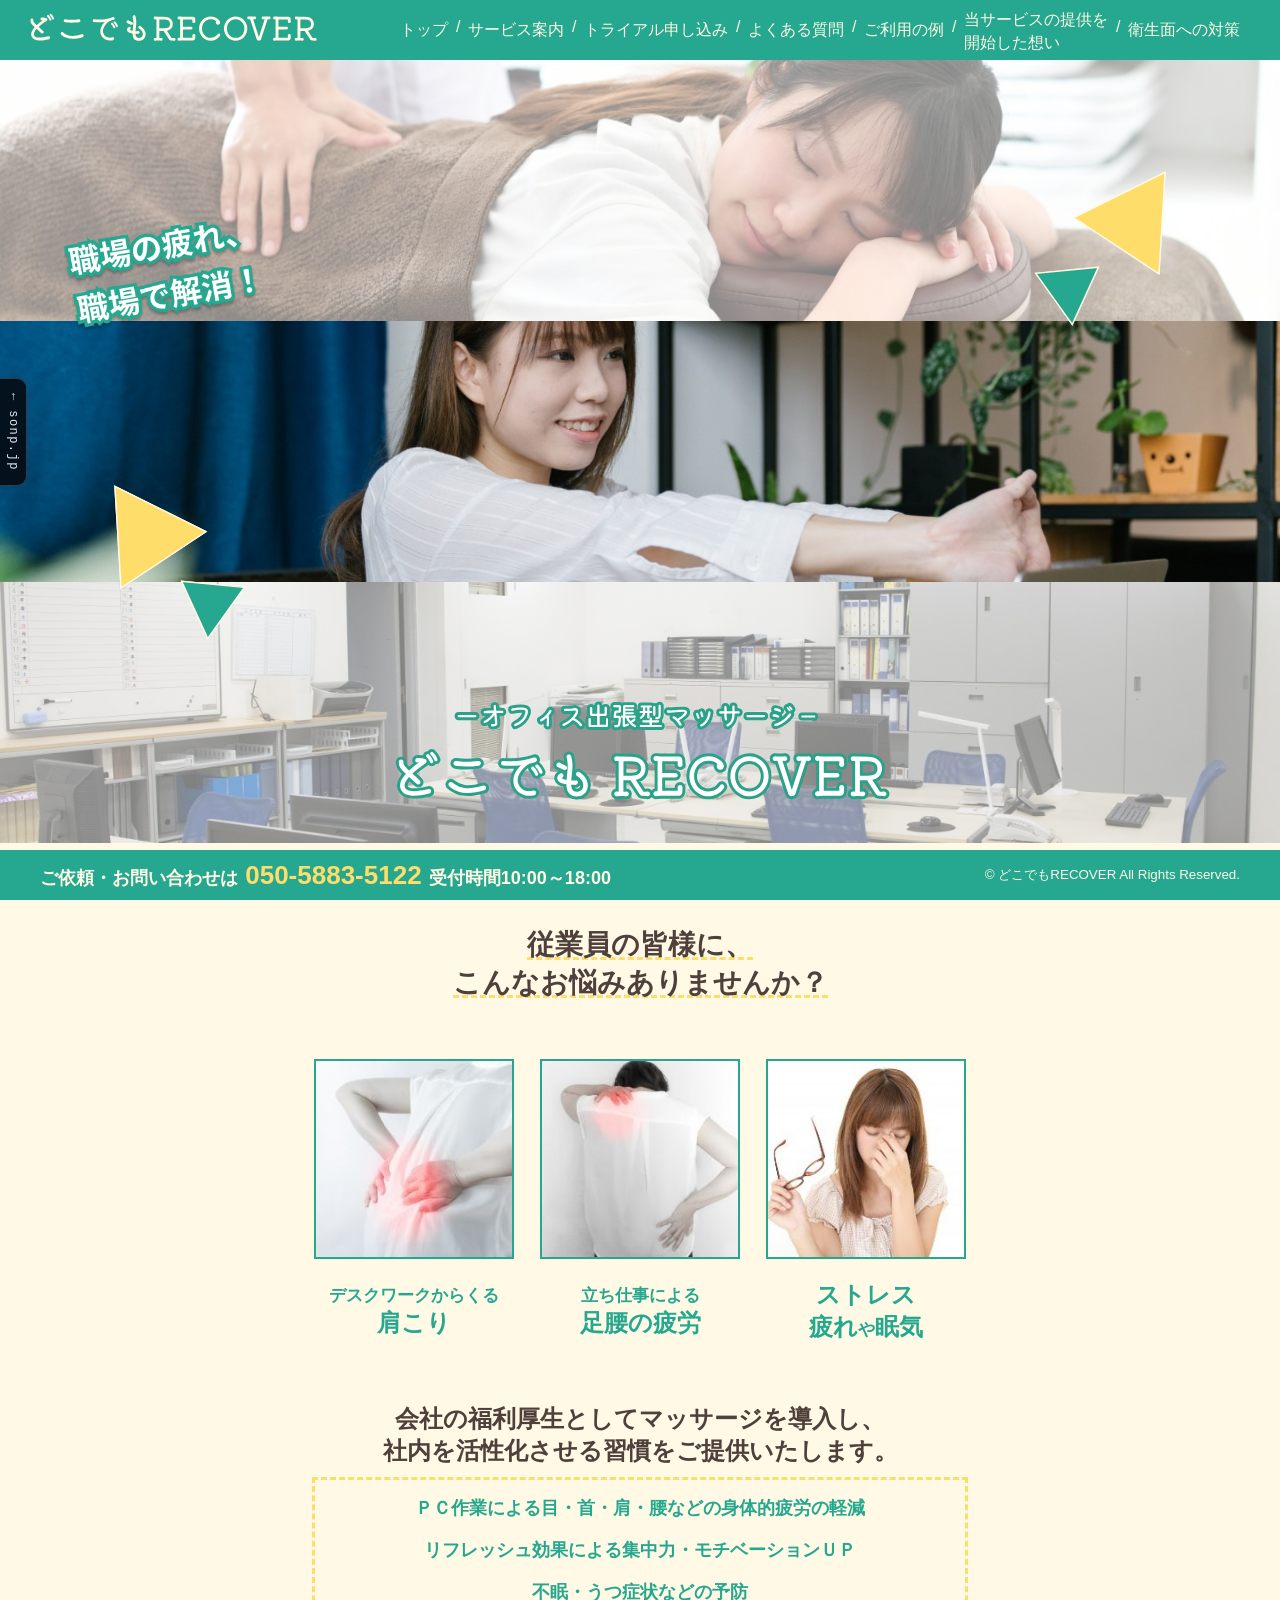
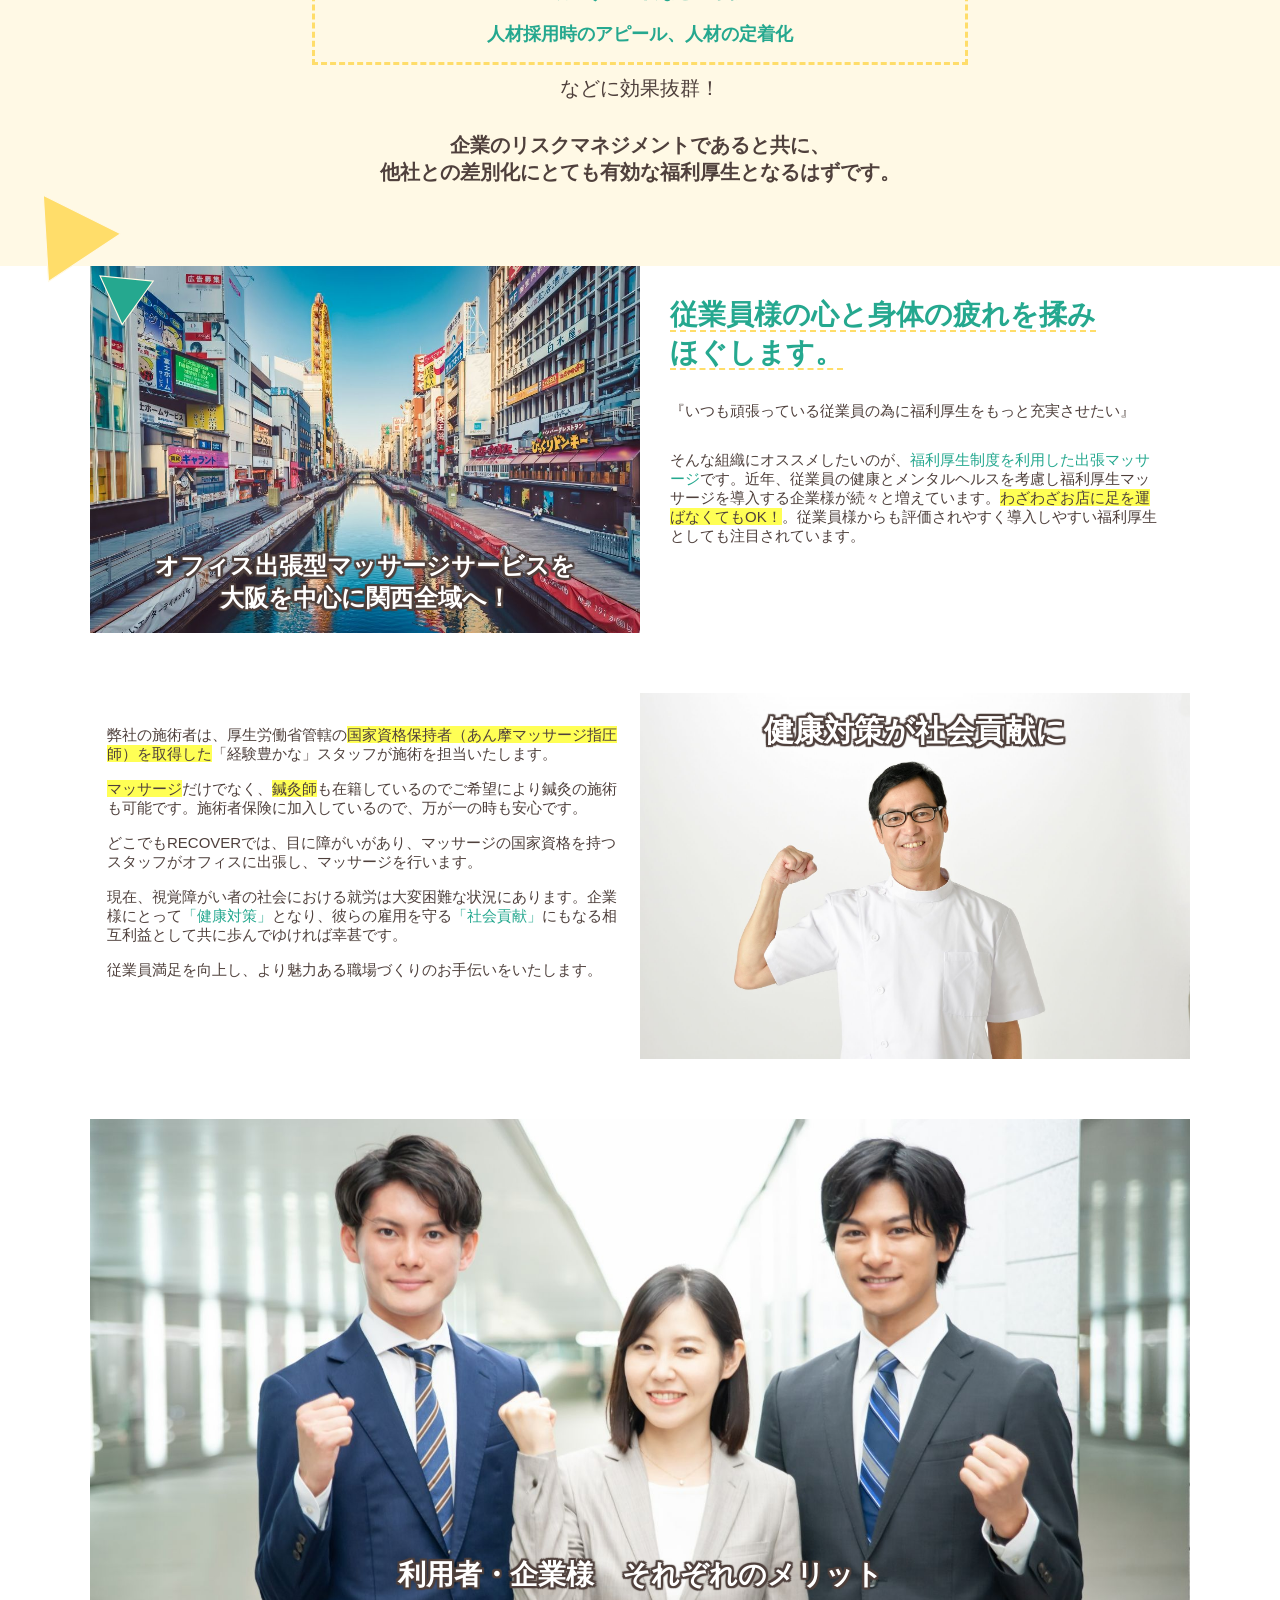
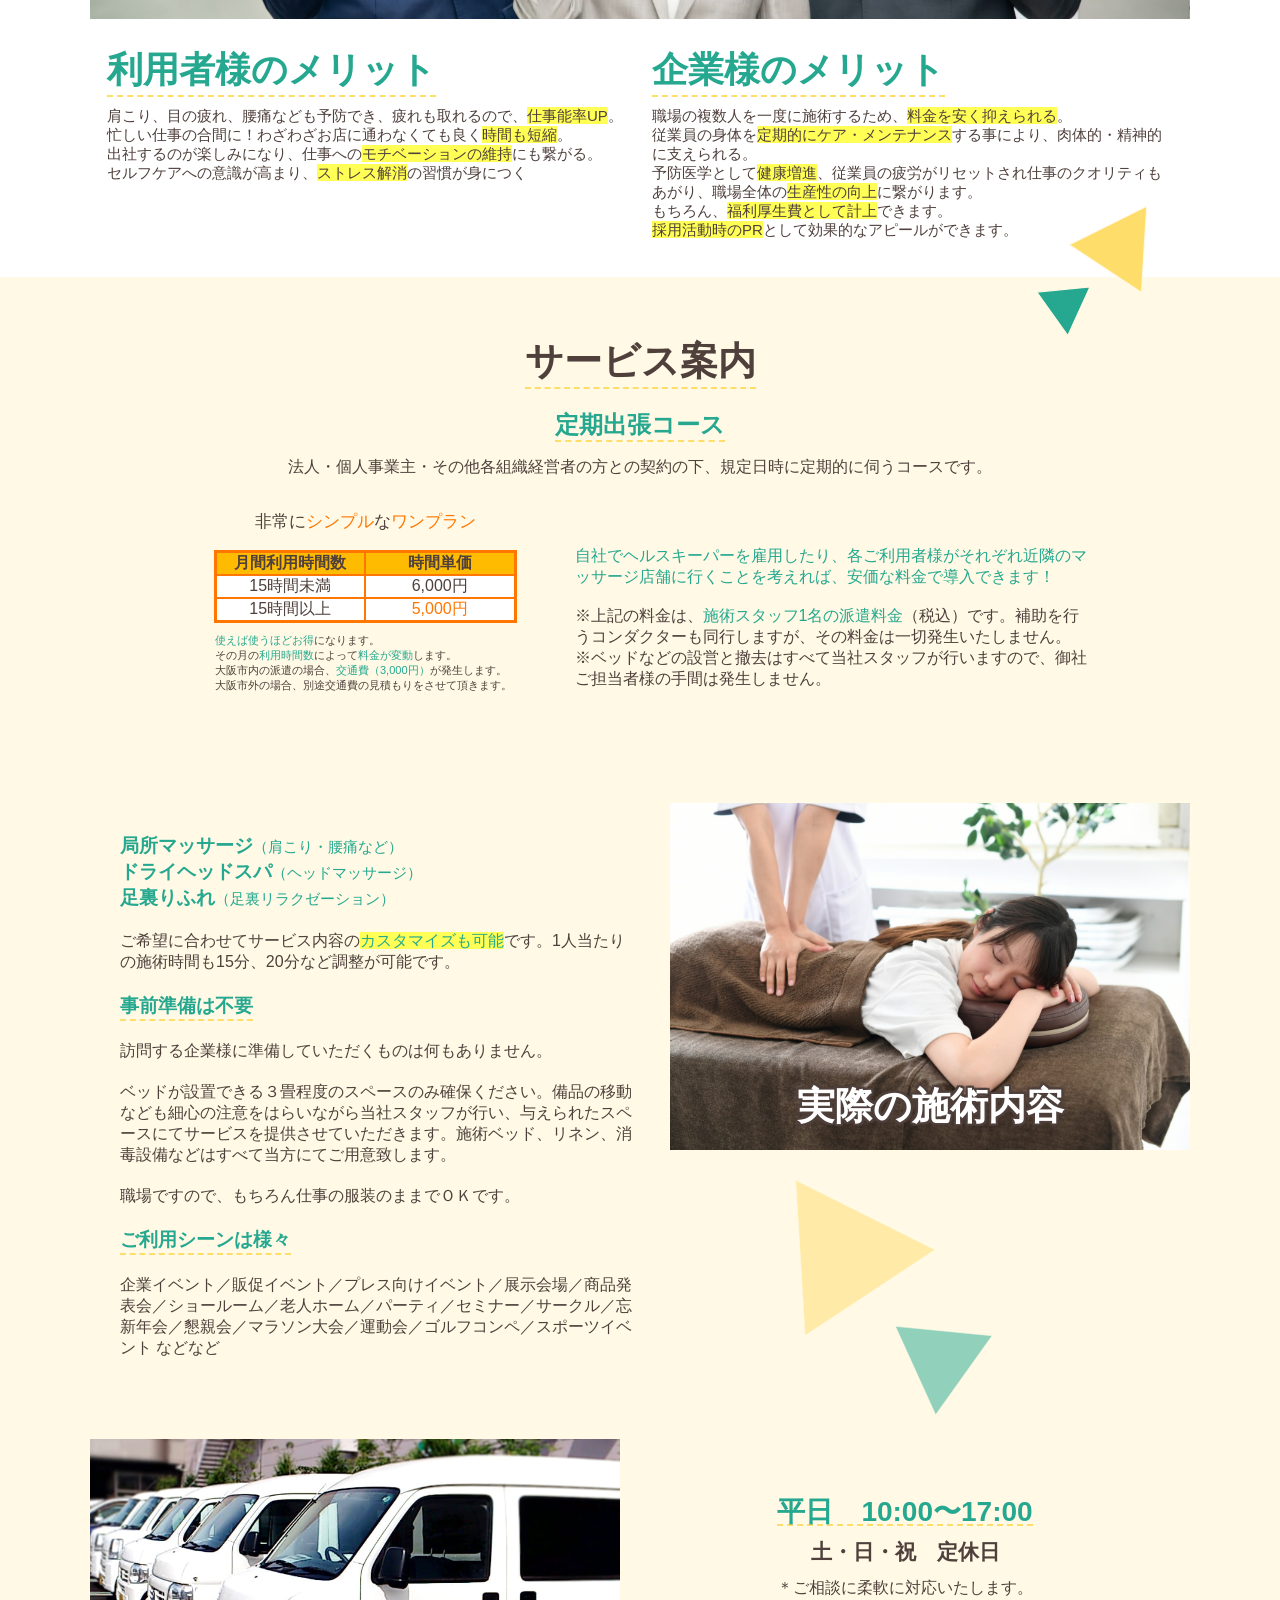
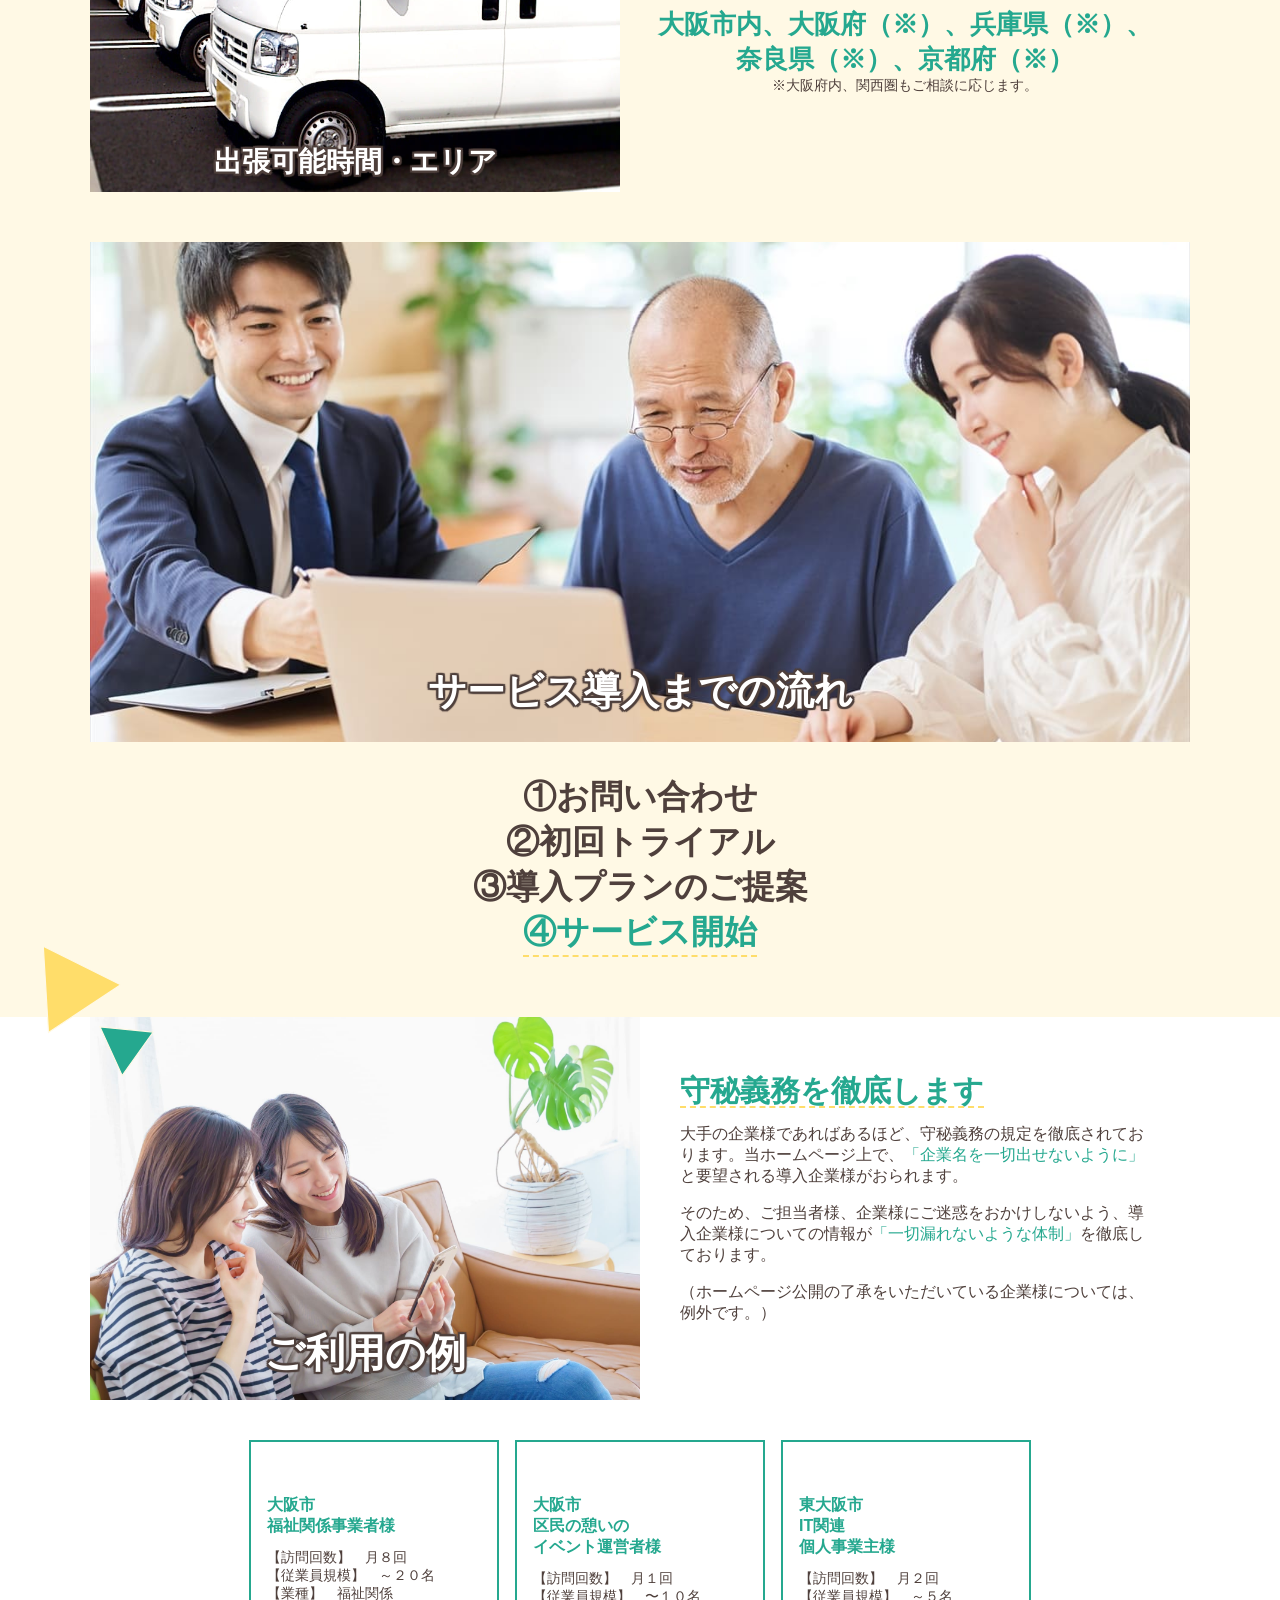
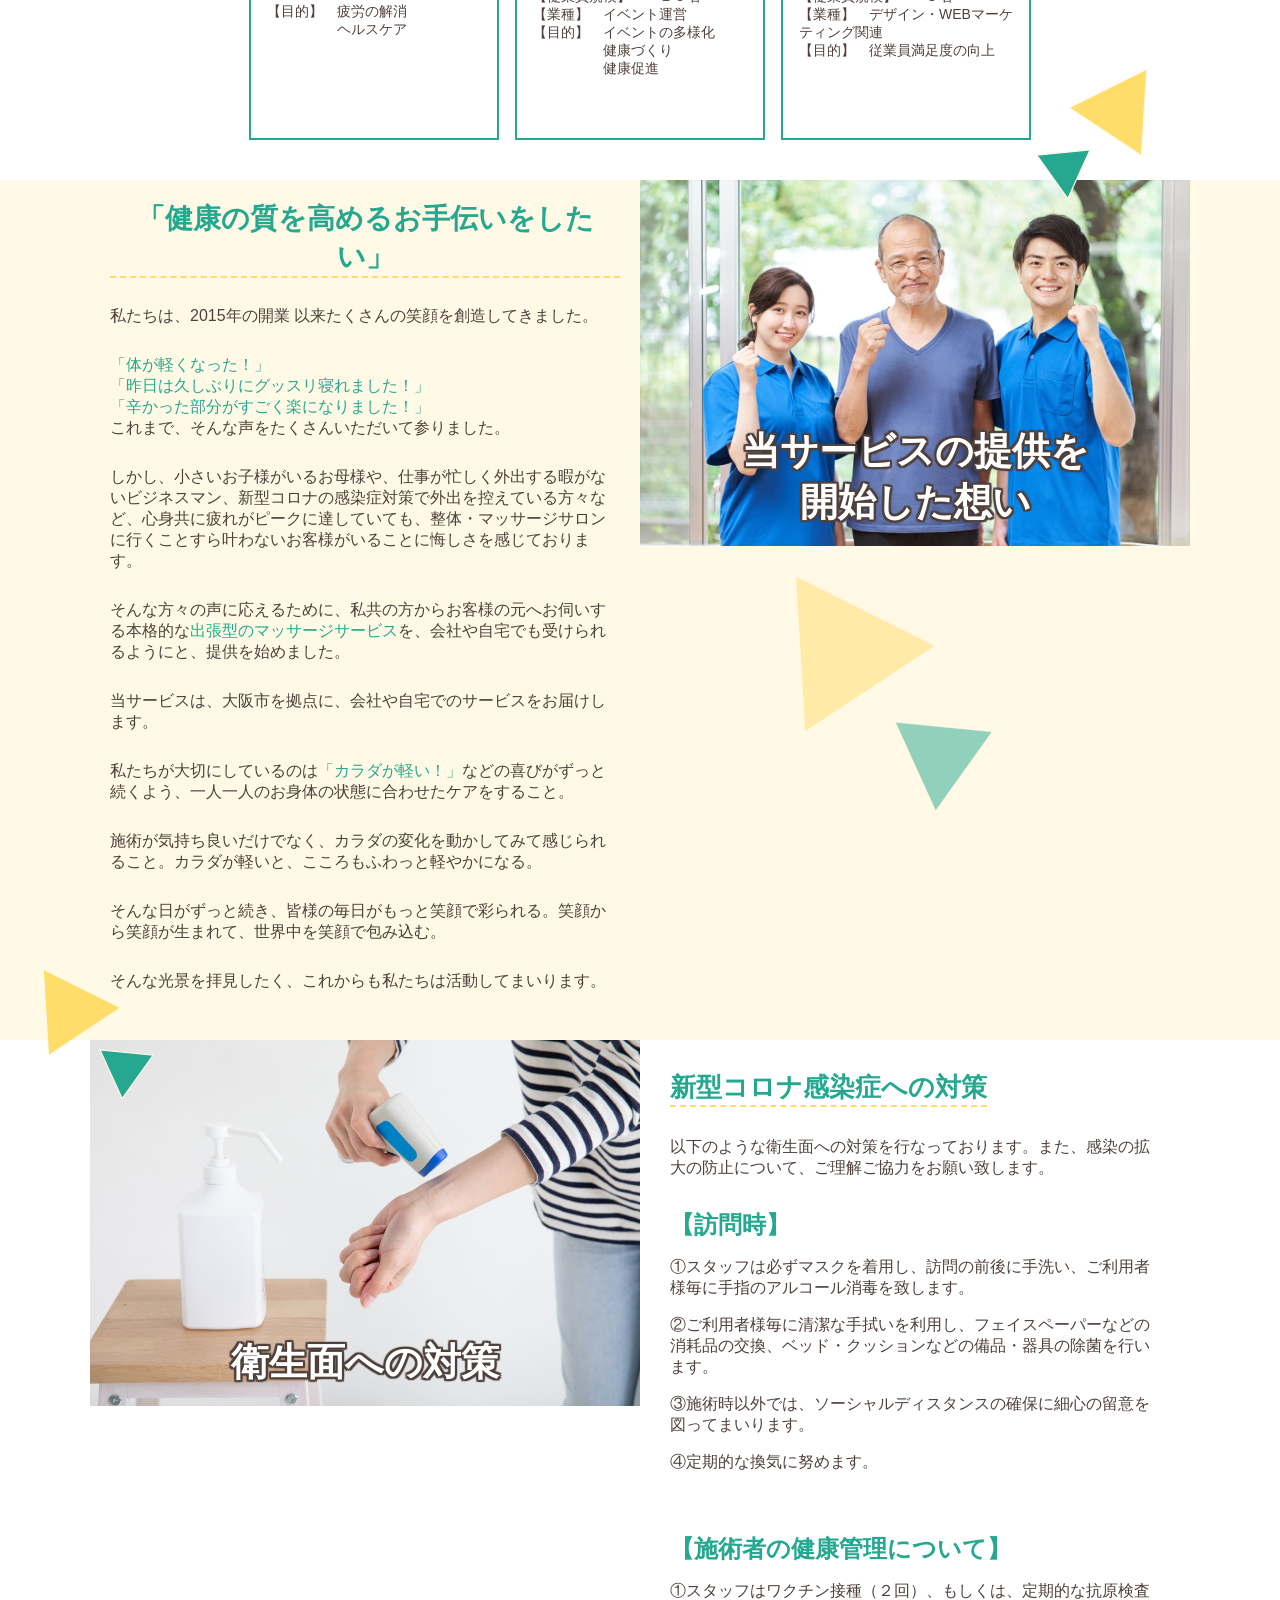
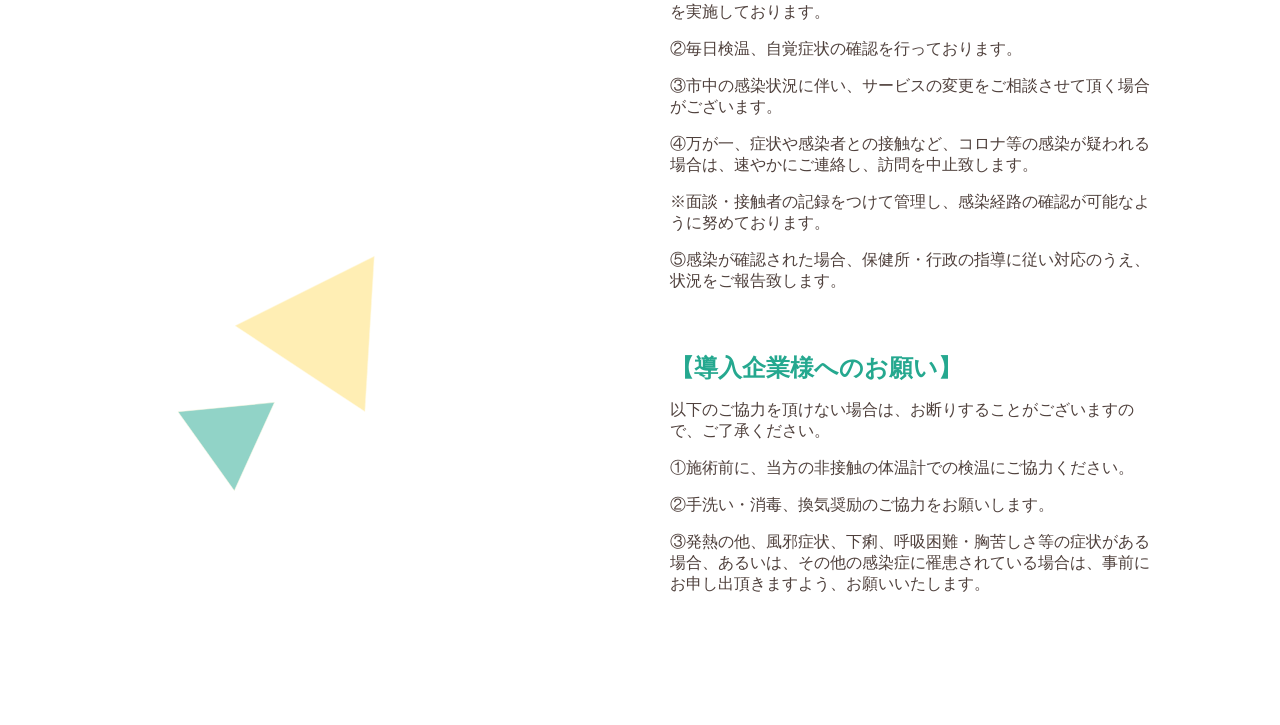
==== dokodemo/index.html @ 10647125 "Initial commit: five work sites" ====
<!DOCTYPE html>
<html lang="ja">
<head>
    <meta charset="UTF-8">
    <meta name="viewport" content="width=device-width">
    <meta name="description" content="XXXXXXXXXXXXXXXXXXXXX">
    <title>どこでもRECOVER|オフィス出張型のマッサージサービス</title>
    <link rel="stylesheet" href="style.min.css?v=5">
</head>
<body>
    <header>
        <div class="header-pc">
            <h1><img src="img/text/pc-logo.svg" alt="どこでもRECOVER"></h1>
            <nav>
                <ul>
                    <li><a href="./">トップ</a></li>
                    <li><a href="#JUm">サービス案内</a></li>
                    <li><a href="https://docs.google.com/forms/d/e/1FAIpQLSfcZ0rhxupa3wYanEB5oPTw6W5Q2QcHoylWG303Tqsft7bXew/viewform?embedded=true">トライアル申し込み</a></li>
                    <li><a href="qa/">よくある質問</a></li>
                    <li><a href="#iaY">ご利用の例</a></li>
                    <li><a href="#iYm">当サービスの提供を<br>開始した想い</a></li>
                    <li><a href="#gwN">衛生面への対策</a></li>
                </ul>
            </nav>
        </div>
        <div class="header-sp" id="js_header">
            <div class="header-sp_inner">
            <h1 class="sp-logo"><img src="img/text/pc-logo.svg" alt="どこでもRECOVER"></h1>
                <nav>
                    <ul>
                        <li><a href="./">トップ</a></li>
                        <li><a href="https://docs.google.com/forms/d/e/1FAIpQLSfcZ0rhxupa3wYanEB5oPTw6W5Q2QcHoylWG303Tqsft7bXew/viewform?embedded=true">トライアル申し込み</a></li>
                        <li><a href="qa/">よくある質問</a></li>
                    </ul>
                </nav>
                <button id="js_btn">
                    <span></span>
                    <span></span>
                    <span></span>
                </button>
            </div>
            <nav class="sp-nav">
                    <ul>
                        <li><a href="#ajP">どこでもRECOVERについて</a></li>
                        <li><a href="#JUm">サービス案内</a></li>
                        <li><a href="#iaY">ご利用の例</a></li>
                        <li><a href="#iYm">当サービスを提供した想い</a></li>
                        <li><a href="#gwN">衛生面への対策</a></li>
                    </ul>
            </nav>
        </div>
    </header>

    <div class="top">
        <div class="img1"></div>
        <div class="img2"></div>
        <div class="img3"></div>
        <img class="sub" src="img/text/top-sub.png" alt="職場の疲れ、職場で解決">
        <h1><img class="logo" src="img/text/top-sp-logo.svg" alt="オフィス出張型マッサージ どこでもRECOVER"></h1>
        <img src="img/text/tri.svg" class="tri1">
        <img src="img/text/tri.svg" class="tri2">
    </div>
    
    <section class="sec1 tri-left" id="ajP">
        <h2><div><span>従業員の皆様に、</span></div><br><div><span>こんなお悩みありませんか？</span></div></h2>
        <div class="menu">
            <div class="cont">
                <img src="img/c_1.jpg" alt="肩こり 画像">
                <h3><span>デスクワークからくる</span><br>肩こり</h3>
            </div>
            <div class="cont">
                <img src="img/c_2.jpg" alt="足腰の疲労 画像">
                <h3><span>立ち仕事による</span><br>足腰の疲労</h3>
            </div>
            <div class="cont">
                <img src="img/c_3.jpg" alt="疲れや眠気 画像">
                <h3>ストレス<br>疲れ<span>や</span>眠気</h3>
            </div>
        </div>
        <div class="details">
            <h3>会社の福利厚生としてマッサージを導入し、<br>社内を活性化させる習慣をご提供いたします。</h3>
            <div>
                <p>ＰＣ作業による目・首・肩・腰などの身体的疲労の軽減</p>
                <p>リフレッシュ効果による集中力・モチベーションＵＰ</p>
                <p>不眠・うつ症状などの予防</p>
                <p>人材採用時のアピール、人材の定着化</p>
            </div>
            <p class="p1">などに効果抜群！</p>
            <p class="p2">
                企業のリスクマネジメントであると共に、<br>
                他社との差別化にとても有効な福利厚生となるはずです。
            </p>
        </div>
    </section>
    
    <section class="sec2 tri-right">
        <div class="div1">
            <div class="div1-1">
                <div class="img1 div-img w50"><h2>オフィス出張型<br class="br-x">マッサージサービスを<br>大阪を中心に関西全域へ！</h2></div>
                <div class="txt1 w50">
                    <h2><div><span>従業員様の心と身体の疲れを揉み</div></span><br class="pc-br"><div><span>ほぐします。</span></div></h2>
                    <p>『いつも頑張っている従業員の為に福利厚生をもっと充実させたい』</p>
                    <p>そんな組織にオススメしたいのが、<span>福利厚生制度を利用した出張マッサージ</span>です。近年、従業員の健康とメンタルヘルスを考慮し福利厚生マッサージを導入する企業様が続々と増えています。<span class="y-highlighter">わざわざお店に足を運ばなくてもOK！</span>。従業員様からも評価されやすく導入しやすい福利厚生としても注目されています。</p>
                </div>
            </div>
            <div class="div1-2">
                <div class="img2 div-img w50"><h2>健康対策が社会貢献に</h2></div>
                <div class="txt2 w50">
                    <p>弊社の施術者は、厚生労働省管轄の<span class="y-highlighter">国家資格保持者（あん摩マッサージ指圧師）を取得した</span>「経験豊かな」スタッフが施術を担当いたします。</p>
                    <p><span class="y-highlighter">マッサージ</span>だけでなく、<span class="y-highlighter">鍼灸師</span>も在籍しているのでご希望により鍼灸の施術も可能です。施術者保険に加入しているので、万が一の時も安心です。</p>
                    <p>どこでもRECOVERでは、目に障がいがあり、マッサージの国家資格を持つスタッフがオフィスに出張し、マッサージを行います。</p>
                    <p>現在、視覚障がい者の社会における就労は大変困難な状況にあります。企業様にとって<span>「健康対策」</span>となり、彼らの雇用を守る<span>「社会貢献」</span>にもなる相互利益として共に歩んでゆければ幸甚です。</p>
                    <p>従業員満足を向上し、より魅力ある職場づくりのお手伝いをいたします。</p>
                </div>
            </div>
        </div>
        <div class="div2">
            <div class="img3 div-img"><h2>利用者・企業様　それぞれのメリット</h2></div>
            <div class="div2-inner">
                <div class="customer w50">
                    <h2>利用者様のメリット</h2>
                    <p>
                        肩こり、目の疲れ、腰痛なども予防でき、疲れも取れるので、<span class="y-highlighter">仕事能率UP</span>。<br>
                        忙しい仕事の合間に！わざわざお店に通わなくても良く<span class="y-highlighter">時間も短縮</span>。<br>
                        出社するのが楽しみになり、仕事への<span class="y-highlighter">モチベーションの維持</span>にも繋がる。<br>
                        セルフケアへの意識が高まり、<span class="y-highlighter">ストレス解消</span>の習慣が身につく
                    </p>
                </div>
                <div class="company w50">
                    <h2>企業様のメリット</h2>
                    <p>
                    職場の複数人を一度に施術するため、<span class="y-highlighter">料金を安く抑えられる</span>。<br>
                    従業員の身体を<span class="y-highlighter">定期的にケア・メンテナンス</span>する事により、肉体的・精神的に支えられる。<br>
                    予防医学として<span class="y-highlighter">健康増進</span>、従業員の疲労がリセットされ仕事のクオリティもあがり、職場全体の<span class="y-highlighter">生産性の向上</span>に繋がります。<br>
                    もちろん、<span class="y-highlighter">福利厚生費として計上</span>できます。<br>
                    <span class="y-highlighter">採用活動時のPR</span>として効果的なアピールができます。
                    </p>
                </div>
            </div>
        </div>
    </section>
    
    <section class="service">
        <div class="div1 tri-left" id="JUm">
            <div class="div1-inner">
                <div class="div1-0">
                    <h2>サービス案内</h2>
                    <h3>定期出張コース</h3>
                    <p>法人・個人事業主・その他各組織経営者の方との契約の下、規定日時に定期的に伺うコースです。</p>
                </div>
                <div class="div1-1">
                    <div class="div1-1-1">
                        <h4>非常に<span>シンプル</span>な<span>ワンプラン</span></h4>
                        <table>
                            <tr><th>月間利用時間数</th><th>時間単価</th></tr>
                            <tr><td>15時間未満</td><td>6,000円</td></tr>
                            <tr><td>15時間以上</td><td><span>5,000円</span></td></tr>
                        </table>
                        <p class="p1">
                            <span>使えば使うほどお得</span>になります。<br>
                            その月の<span>利用時間数</span>によって<span>料金が変動</span>します。<br>
                            大阪市内の派遣の場合、<span>交通費（3,000円）</span>が発生します。<br>
                            大阪市外の場合、別途交通費の見積もりをさせて頂きます。
                        </p>
                    </div>
                    <div class="div1-1-2">
                        <p class="p2">
                            自社でヘルスキーパーを雇用したり、各ご利用者様がそれぞれ近隣のマッサージ店舗に行くことを考えれば、安価な料金で導入できます！
                        </p>
                        <p class="p3">
                            ※上記の料金は、<span>施術スタッフ1名の派遣料金</span>（税込）です。補助を行うコンダクターも同行しますが、その料金は一切発生いたしません。
                            ※ベッドなどの設営と撤去はすべて当社スタッフが行いますので、御社ご担当者様の手間は発生しません。
                        </p>
                    </div>
                </div>
                <div class="div1-2">
                    <div class="img1 img div-img w50 tri-b-r"><h3>実際の施術内容</h3></div>
                    <div class="cont w50">
                        <div class="wrap1">
                            <h3>局所マッサージ<span>（肩こり・腰痛など）</span></h3>
                            <h3>ドライヘッドスパ<span>（ヘッドマッサージ）</span></h3>
                            <h3>足裏りふれ<span>（足裏リラクゼーション）</span></h3>
                            <p>ご希望に合わせてサービス内容の<span class="y-highlighter">カスタマイズも可能</span>です。1人当たりの施術時間も15分、20分など調整が可能です。</p>
                        </div>
                        <div class="wrap2">
                            <h3>事前準備は不要</h3>
                            <p>訪問する企業様に準備していただくものは何もありません。</p>
                            <p>ベッドが設置できる３畳程度のスペースのみ確保ください。備品の移動なども細心の注意をはらいながら当社スタッフが行い、与えられたスペースにてサービスを提供させていただきます。施術ベッド、リネン、消毒設備などはすべて当方にてご用意致します。</p>
                            <p>職場ですので、もちろん仕事の服装のままでＯＫです。</p>
                            <h3>ご利用シーンは様々</h3>
                            <p>企業イベント／販促イベント／プレス向けイベント／展示会場／商品発表会／ショールーム／老人ホーム／パーティ／セミナー／サークル／忘新年会／懇親会／マラソン大会／運動会／ゴルフコンペ／スポーツイベント などなど</p>
                        </div>
                    </div>
                </div>
                <div class="div1-3">
                    <div class="img2 img div-img w50"><h3>出張可能時間・エリア</h3></div>
                    <div class="cont w50">
                        <h3>平日　10:00〜17:00</h3>
                        <p class="p1">土・日・祝　定休日</p>
                        <p class="p2">＊ご相談に柔軟に対応いたします。</p>
                        <p class="p3">大阪市内、大阪府（※）、兵庫県（※）、奈良県（※）、京都府（※）</p>
                        <p class="p4">※大阪府内、関西圏もご相談に応じます。</p>
                    </div>
                </div>
                <div class="div1-4">
                    <div class="img3 img"><h3>サービス導入までの流れ</h3></div>
                    <p>①お問い合わせ</p>
                    <p>②初回トライアル</p>
                    <p>③導入プランのご提案</p>
                    <p>④サービス開始</p>
                </div>
            </div>
        </div>
        <div class="div2 tri-right" id="iaY">
            <div class="div2-1">
                <div class="img4 img div-img w50">
                    <h3>ご利用の例</h3>
                </div>
                <div class="cont w50">
                    <h2>守秘義務を徹底します</h2>
                    <p>大手の企業様であればあるほど、守秘義務の規定を徹底されております。当ホームページ上で、<span>「企業名を一切出せないように」</span>と要望される導入企業様がおられます。</p>
                    <p>そのため、ご担当者様、企業様にご迷惑をおかけしないよう、導入企業様についての情報が<span>「一切漏れないような体制」</span>を徹底しております。</p>
                    <p>（ホームページ公開の了承をいただいている企業様については、例外です。）</p>
                </div>
            </div>
            <div class="div2-2">
                <div class="cont acc-cont">
                    <div class="cont1">
                        <h3>大阪市　<br>福祉関係事業者様</h3>
                        <p>
                            【訪問回数】　月８回<br>
                            【従業員規模】　～２０名<br>
                            【業種】　福祉関係<br>
                            【目的】　疲労の解消<br>
                            　　　　　ヘルスケア
                        </p>
                    </div>
                    <div class="cont2">
                        <h3>大阪市　<br>区民の憩いの<br>イベント運営者様</h3>
                        <p>
                            【訪問回数】　月１回<br>
                            【従業員規模】　〜１０名<br>
                            【業種】　イベント運営<br>
                            【目的】　イベントの多様化<br>
                            　　　　　健康づくり<br>
                            　　　　　健康促進
                        </p>
                    </div>
                    <div class="cont3">
                        <h3>東大阪市　<br>IT関連　<br>個人事業主様</h3>
                        <p>
                            【訪問回数】　月２回<br>
                            【従業員規模】　～５名<br>
                            【業種】　デザイン・WEBマーケティング関連<br>
                            【目的】　従業員満足度の向上
                        </p>
                    </div>
                </div>
                <button class="ybtn acc-btn">導入事例を見る▼</button>
            </div>
        </div>
        <div class="div3-wrap tri-left" id="iYm">
            <div class="div3">
                <div class="img5 img div-img w50 tri-b-r"><h3>当サービスの提供を<br>開始した想い</h3></div>
                <div class="cont w50">
                    <h3>「健康の質を高めるお手伝いをしたい」</h3>
                    <div class="acc-cont2">
                        <p>私たちは、2015年の開業 以来たくさんの笑顔を創造してきました。</p>
                        <p>
                            <span>
                            「体が軽くなった！」<br>
                            「昨日は久しぶりにグッスリ寝れました！」<br>
                            「辛かった部分がすごく楽になりました！」<br>
                            </span>
                            これまで、そんな声をたくさんいただいて参りました。
                        </p>
                        <p>しかし、小さいお子様がいるお母様や、仕事が忙しく外出する暇がないビジネスマン、新型コロナの感染症対策で外出を控えている方々など、心身共に疲れがピークに達していても、整体・マッサージサロンに行くことすら叶わないお客様がいることに悔しさを感じております。</p>
                        <p>そんな方々の声に応えるために、私共の方からお客様の元へお伺いする本格的な<span>出張型のマッサージサービス</span>を、会社や自宅でも受けられるようにと、提供を始めました。</p>
                        <p>当サービスは、大阪市を拠点に、会社や自宅でのサービスをお届けします。</p>
                        <p>私たちが大切にしているのは<span>「カラダが軽い！」</span>などの喜びがずっと続くよう、一人一人のお身体の状態に合わせたケアをすること。</p>
                        <p>施術が気持ち良いだけでなく、カラダの変化を動かしてみて感じられること。カラダが軽いと、こころもふわっと軽やかになる。</p>
                        <p>そんな日がずっと続き、皆様の毎日がもっと笑顔で彩られる。笑顔から笑顔が生まれて、世界中を笑顔で包み込む。</p>
                        <p>そんな光景を拝見したく、これからも私たちは活動してまいります。</p>
                    </div>
                    <button class="acc-btn2 ybtn">くわしく読む▼</button>
                </div>
            </div>
        </div>
        <div class="div4" id="gwN">
            <div class="img6 img div-img w50 tri-b-l"><h3>衛生面への対策</h3></div>
            <div class="cont w50">
                <h3>新型コロナ感染症への対策</h3>
                <p>以下のような衛生面への対策を行なっております。また、感染の拡大の防止について、ご理解ご協力をお願い致します。</p>
                <div class="acc-cont">
                    <div class="inner">
                        <h4>【訪問時】</h4>
                        <p>①スタッフは必ずマスクを着用し、訪問の前後に手洗い、ご利用者様毎に手指のアルコール消毒を致します。</p>
                        <p>②ご利用者様毎に清潔な手拭いを利用し、フェイスペーパーなどの消耗品の交換、ベッド・クッションなどの備品・器具の除菌を行います。</p>
                        <p>③施術時以外では、ソーシャルディスタンスの確保に細心の留意を図ってまいります。</p>
                        <p>④定期的な換気に努めます。</p>
                    </div>
                </div>
                <button class="ybtn acc-btn">訪問時▼</button>
                <div class="acc-cont">
                    <div class="inner">
                        <h4>【施術者の健康管理について】</h4>
                        <p>①スタッフはワクチン接種（２回）、もしくは、定期的な抗原検査を実施しております。</p>
                        <p>②毎日検温、自覚症状の確認を行っております。</p>
                        <p>③市中の感染状況に伴い、サービスの変更をご相談させて頂く場合がございます。</p>
                        <p>④万が一、症状や感染者との接触など、コロナ等の感染が疑われる場合は、速やかにご連絡し、訪問を中止致します。</p>
                        <p>※面談・接触者の記録をつけて管理し、感染経路の確認が可能なように努めております。</p>
                        <p>⑤感染が確認された場合、保健所・行政の指導に従い対応のうえ、状況をご報告致します。</p>
                    </div>
                </div>
                <button class="ybtn acc-btn">施術者の健康管理について▼</button>
                <div class="acc-cont">
                    <div class="inner">
                        <h4>【導入企業様へのお願い】</h4>
                        <p>以下のご協力を頂けない場合は、お断りすることがございますので、ご了承ください。</p>
                        <p>①施術前に、当方の非接触の体温計での検温にご協力ください。</p>
                        <p>②手洗い・消毒、換気奨励のご協力をお願いします。</p>
                        <p>③発熱の他、風邪症状、下痢、呼吸困難・胸苦しさ等の症状がある場合、あるいは、その他の感染症に罹患されている場合は、事前にお申し出頂きますよう、お願いいたします。</p>
                    </div>
                </div>
                <button class="ybtn acc-btn">導入企業様へのお願い▼</button>
            </div>
        </div>
    </section>
    <footer>
        <div class="sp-footer">
            <small>© どこでもRECOVER All Rights Reserved.</small>
            <div class="sp-footer-fixed">
                <a href="tel:05058835122">☎ご依頼・お問い合わせ</a>
            </div>
        </div>
        <div class="pc-footer">
            <p>ご依頼・お問い合わせは<a href="tel:05058835122"> 050-5883-5122 </a>受付時間10:00～18:00</p>
            <small>© どこでもRECOVER All Rights Reserved.</small>
        </div>
    </footer>
    <script src="script.js"></script>
<!-- portfolio-back -->
<style>
.pf-back{position:fixed;left:0;top:42%;z-index:2147483000;writing-mode:vertical-rl;padding:14px 7px;font:500 12px/1 "JetBrains Mono",ui-monospace,Menlo,monospace;letter-spacing:.12em;color:#e8eaf0;background:rgba(5,6,10,.82);border:1px solid rgba(255,255,255,.18);border-left:0;border-radius:0 10px 10px 0;text-decoration:none;backdrop-filter:blur(8px);-webkit-backdrop-filter:blur(8px);transition:background .2s,color .2s,padding .2s}
.pf-back:hover{background:#5ef2ff;color:#031014;padding-right:11px}
@media print{.pf-back{display:none}}
</style>
<a class="pf-back" href="../../" aria-label="ポートフォリオに戻る">← sonp.jp</a>
<script>if(window.top!==window.self){var b=document.querySelector(".pf-back");if(b)b.remove()}</script>
</body>
</html>
---- dokodemo/style.min.css ----
*{margin:0;padding:0;box-sizing:border-box}body{color:#4f403c;font-family:sans-serif}li{list-style:none}a{text-decoration:none}.div-img{background-size:cover;background-position:center}.ybtn{display:block;margin:20px auto;background-color:#ffdd6a;border:none;height:3em;color:#4f403c;font-size:15px;font-weight:bold;width:170px}.acc-cont{overflow:hidden;transition:height .3s}@media (min-width: 700px){.acc-cont{height:auto !important}.acc-btn{display:none !important}}.y-highlighter{background-color:#ffff55}.tri-left{position:relative}.tri-left::after{content:"";position:absolute;bottom:-50px;left:0;width:100px;aspect-ratio:1;z-index:1;background-image:url(img/text/tri.svg);background-size:cover}.tri-right{position:relative}.tri-right::after{content:"";position:absolute;bottom:-50px;right:0;width:100px;aspect-ratio:1;z-index:1;background-image:url(img/text/tri.svg);background-size:cover;transform:scale(-1, 1)}@media (min-width: 700px){.tri-left::after,.tri-right::after{width:170px;bottom:-70px}}@media (min-width: 700px){.tri-b-r{position:relative}.tri-b-r::after{content:"";position:absolute;bottom:-300px;right:40px;background-image:url(img/text/tri-b.svg);background-size:cover;aspect-ratio:1;width:300px;z-index:1}}@media (min-width: 700px) and (min-width: 950px){.tri-b-r::after{bottom:-280px;right:170px}}@media (min-width: 700px){.tri-b-l{position:relative}.tri-b-l::after{content:"";position:absolute;bottom:-700px;left:60px;background-image:url(img/text/tri-b.svg);background-size:cover;aspect-ratio:1;width:300px;z-index:1;transform:scale(-1, 1)}}.header-pc{display:none}.header-sp_inner{z-index:3;background-color:#25a88f;width:100%;height:60px;position:fixed;top:0;left:0;display:flex;align-items:center}.header-sp_inner nav{margin:10px;margin-left:auto}.header-sp_inner a{color:#fff9e5;font-size:14px;margin:5px}.header-sp_inner ul{display:flex}.header-sp_inner li+li::before{content:"/";color:#fff9e5}.header-sp_inner button{margin-right:10px;background-color:#fff9e5;border:none;border-radius:50%;height:40px;width:40px;position:relative}.header-sp_inner button span{position:absolute;display:block;background-color:#25a88f;width:20px;height:1px;left:10px;transition:.3s}.header-sp_inner button span:nth-child(1){top:13px}.header-sp_inner button span:nth-child(2){top:20px}.header-sp_inner button span:nth-child(3){top:27px}header h1{line-height:60px;margin-left:30px}.sp-nav{padding:40px 20px;box-shadow:0 3px 3px #00000033;overflow:auto;z-index:2;background-color:#fff9e5;position:fixed;width:100%;top:60px;left:0;transform:translateY(-100%);visibility:hidden;transition:.3s}.sp-nav a{color:#4f403c}.sp-nav li{margin:25px}.header-sp.active .sp-nav{transform:translateY(0);visibility:visible}.header-sp.active button span:nth-child(1){top:20px;transform:rotate(45deg)}.header-sp.active button span:nth-child(2){display:none}.header-sp.active button span:nth-child(3){transform:rotate(-45deg);top:20px}.sp-logo{display:none}@media (min-width: 700px) and (max-width: 1260px){.sp-logo{display:block}}@media (min-width: 1260px){.header-sp{display:none}.header-pc{z-index:2;position:fixed;top:0;left:0;width:100%;display:flex;height:60px;background-color:#25a88f;color:#fff9e5}.header-pc a{color:#fff9e5;display:block;height:100%;line-height:60px}.header-pc li:nth-of-type(6)>a{margin-top:8px;line-height:23px}.header-pc nav{margin-right:40px;margin-left:auto}.header-pc ul{display:flex;align-items:center}.header-pc li{position:relative;display:block;height:60px}.header-pc li+li{margin-left:20px}.header-pc li+li::before{position:absolute;left:-12px;top:18px;content:"/"}}.top{position:relative;margin-top:60px}.top .img1,.top .img2,.top .img3{width:100%;height:28vh;background-size:cover}.top .img1{background-image:url(img/top_1.jpg);opacity:0.5}.top .img2{background-image:url(img/top_2.jpg)}.top .img3{background-image:url(img/top_3.jpg);opacity:0.5}.top .sub{position:absolute;top:20%;left:5%;width:45%}.top h1{position:absolute;text-align:center;width:100%;bottom:3%}.top .tri1,.top .tri2{position:absolute;background-image:url(img/text/tri.svg);background-size:cover}.top .tri1{top:50%;left:0}.top .tri2{top:10%;right:0;transform:scale(-1, 1)}@media (min-width: 700px){.top .img1,.top .img2,.top .img3{height:29vh}.top .img1{background-position:0% 47%}.top .img2{background-position:0% 33%}.top .img3{background-position:0% 50%}.top .sub{width:15%}.top .logo{width:40%}.top .tri1,.top .tri2{width:200px}.top .tri1{top:50%;left:5%}.top .tri2{top:10%;right:5%}}.sec1{background-color:#fff9e5;padding:40px 0;text-align:center}.sec1 h2{text-align:center}.sec1 h2 div{display:inline;border-bottom:dashed 3px #ffdd6a}.sec1 h2 span{display:inline-block;transform:translateY(3px)}.sec1 .menu{margin:40px 0;display:flex;justify-content:center;gap:2%}.sec1 .cont{width:30%;max-width:200px}.sec1 h3{color:#25a88f;font-size:20px}.sec1 h3 span{font-size:0.56em}@media (min-width: 620px){.sec1 h3{margin-top:16px;font-size:24px}.sec1 h3 span{font-size:0.7em}}.sec1 img{border:solid 2px #25a88f;width:100%}.sec1 .details h3{color:#4f403c;font-size:17px}.sec1 .details div{display:block;width:fit-content;margin:10px auto;padding:8px;color:#25a88f;font-size:13px;font-weight:bold;border:solid 3px #ffdd6a}.sec1 .details div p+p{margin-top:1em}.sec1 .p1{font-size:16px}.sec1 .p2{margin-top:18px;font-size:14px;font-weight:bold}@media (min-width: 550px){.sec1{padding:80px 0}.sec1 h2{font-size:28px}.sec1 .menu{margin:60px 0}.sec1 .details h3{font-size:24px}.sec1 .details div{font-size:18px;border:dashed 3px #ffdd6a}.sec1 .details .p1{font-size:20px}.sec1 .details .p2{font-size:20px;margin-top:30px}}@media (min-width: 760px){.sec1 .details div{padding:16px 100px}}@media (max-width: 549px){.sec1 .menu{display:block}.sec1 .menu .cont{display:flex;width:unset;max-width:80%;align-items:center;justify-content:center;margin:0 auto 20px}.sec1 .menu .cont img{width:30%}.sec1 .menu .cont h3{width:65%;font-size:21px}.sec1 .menu .cont h3 span{font-size:16px}}.sec2{max-width:1100px;margin:0 auto}.sec2 p{font-size:15px}.sec2 p span:not([class]){color:#25a88f}.sec2 .txt1,.sec2 .txt2,.sec2 .div2-inner{padding:17px 17px 37px}.sec2 .img1,.sec2 .img2,.sec2 .img3{background-position:center;aspect-ratio:3/2;position:relative}.sec2 .img1 h2,.sec2 .img2 h2,.sec2 .img3 h2{text-align:center;color:#fff;text-shadow:2px 2px 1px #4f403c,-2px -2px 1px #4f403c,-2px 2px 1px #4f403c,2px -2px 1px #4f403c,2px 0px 1px #4f403c,-2px 0px 1px #4f403c,0px 2px 1px #4f403c,0px -2px 1px #4f403c;position:absolute;width:100%}.sec2 .img1 h2{font-size:min(5vw, 24px);bottom:5%}.sec2 .img2 h2{font-size:min(6.5vw, 30px);top:5%}.sec2 .img3 h2{font-size:min(5.5vw, 28px);bottom:5%}.sec2 .img1{background-image:url(img/s_1.jpg)}.sec2 .txt1 h2{color:#25a88f;margin:auto;font-size:16px}.sec2 .txt1 h2 div{display:inline;border-bottom:dashed 2px #ffdd6a}.sec2 .txt1 p:nth-of-type(1){margin:30px 0}.sec2 .img2{background-image:url(img/s_2.jpg)}.sec2 .div1-2{margin:60px 0}.sec2 .txt2{margin:30px 0}.sec2 .txt2 p{margin:16px 0}.sec2 .img3{background-image:url(img/s_3.jpg)}.sec2 .div2-inner h2{width:fit-content;margin:10px 0;font-size:18px;color:#25a88f;border-bottom:dashed 2px #ffdd6a}.pc-br{display:none}@media (min-width: 700px){.pc-br{display:initial}.w50{width:50%}.sec2 .div1-1{display:flex;align-items:start}.sec2 .txt1{padding:30px}.sec2 .txt1 h2{font-size:min(2.8vw, 28px)}.sec2 .div1-2{display:flex;align-items:start;flex-direction:row-reverse}.sec2 .txt2{margin:0}.sec2 .img3{aspect-ratio:22/10;background-position:0% 20%}.sec2 .div2-inner{display:flex}.sec2 .div2-inner h2{font-size:36px}.sec2 .company{margin-left:24px}}.br-x{display:none}@media (min-width: 700px) and (max-width: 850px){.br-x{display:initial}}.service .img{aspect-ratio:3/2;position:relative}.service .img h3{position:absolute;bottom:5%;width:100%;border-bottom:none;color:#fff !important;font-size:30px;text-shadow:2px 2px 1px #4f403c,-2px -2px 1px #4f403c,-2px 2px 1px #4f403c,2px -2px 1px #4f403c,2px 0px 1px #4f403c,-2px 0px 1px #4f403c,0px 2px 1px #4f403c,0px -2px 1px #4f403c}@media (min-width: 900px){.service .img h3{font-size:38px}}.service h2,.service h3,.service h4{text-align:center}.service h2,.service h3{border-bottom:dashed 2px #ffdd6a;width:fit-content}.service span{color:#25a88f}.service .div1{background-color:#fff9e5;padding:60px 0}.service .div1-inner{max-width:1100px;margin:0 auto}.service .div1-0 h2,.service .div1-0 h3{margin:0 auto;line-height:1.3em}.service .div1-0 h2{font-size:38px;color:#4f403c;margin-bottom:20px}.service .div1-0 h3{font-size:24px;color:#25a88f}.service .div1-0 p{width:90%;margin:15px auto;text-align:center;font-weight:500}.service .div1-1{margin-bottom:60px}.service .div1-1 h4{font-weight:500;font-size:17px;margin:1em}.service .div1-1 h4 span{color:#f70}.service .div1-1 table{border-collapse:collapse;margin:10px auto;border:solid 3px #f70;text-align:center}.service .div1-1 th{background-color:#fb0;width:150px}.service .div1-1 td{background-color:#fff}.service .div1-1 th,.service .div1-1 td{border:solid 2px #f70}.service .div1-1 table span{color:#f70}.service .div1-1 .p1{margin:auto;width:300px;font-size:11px}.service .div1-1 .div1-1-2{margin:35px 0}.service .div1-1 .p2,.service .div1-1 .p3{margin:18px}.service .div1-1 .p2{color:#25a88f}@media (min-width: 720px){.service .div1-1{display:flex;justify-content:center}.service .div1-1-1{margin:0 40px}.service .div1-1-2{max-width:550px}}.service .div1-2 h3{color:#25a88f}.service .div1-2 .img1{background-image:url(img/top_1.jpg)}.service .div1-2 .cont{margin:30px 30px 60px}.service .div1-2 .wrap1 h3{border-bottom:none}.service .div1-2 .wrap1 h3 span{font-size:0.8em;font-weight:normal}.service .div1-2 .wrap1 p{margin:20px 0}.service .div1-2 .wrap2 h3,.service .div1-2 .wrap2 p{margin:20px 0}@media (min-width: 700px){.service .div1-2{display:flex;flex-direction:row-reverse;align-items:start}}.service .div1-3{text-align:center}.service .div1-3 .cont{margin:20px}.service .div1-3 h3{margin:0 auto;color:#25a88f;font-size:21px;line-height:0.9em}.service .div1-3 .p1{font-size:21px;margin:12px 0;font-weight:bold}.service .div1-3 .p2{margin:8px 0}.service .div1-3 .p3{color:#25a88f;font-size:21px;font-weight:bold}.service .div1-3 .p4{font-size:14px}.service .img2{background-image:url(img/cars.jpg)}@media (min-width: 700px){.service .div1-3{display:flex}}@media (min-width: 980px){.service .div1-3 h3{margin-top:40px;font-size:28px}.service .div1-3 .p3{margin:auto;font-size:26px;max-width:500px}}.service .div1-4 .img3{background-image:url(img/pc.jpg);background-size:cover}.service .div1-4 p{font-size:23px;font-weight:bold;text-align:center}.service .div1-4 p:first-of-type{margin-top:1em}.service .div1-4 p:last-of-type{color:#25a88f;border-bottom:dashed 2px #ffdd6a;width:fit-content;margin:0 auto}@media (min-width: 700px){.service .div1-4{margin-top:50px}.service .div1-4 .img3{aspect-ratio:22/10;background-position:40%}.service .div1-4 p{font-size:26px}}@media (min-width: 700px) and (min-width: 930px){.service .div1-4 p{font-size:33px}}.service .div2::after{bottom:-70px}.service .div2-1 .img4{background-image:url(img/sp.jpg)}.service .div2-1 .img4 h3{font-size:33px}.service .div2-1 .cont{padding:20px}.service .div2-1 .cont h2{font-size:20px;color:#25a88f;line-height:0.95em}.service .div2-1 .cont p{margin:16px 0}.service .div2-2{margin-bottom:40px}.service .div2-2 .cont h3{border:none;text-align:left}.service .div2-2 .cont1,.service .div2-2 .cont2,.service .div2-2 .cont3{margin:36px}.service .div2-2 .cont1 h3,.service .div2-2 .cont2 h3,.service .div2-2 .cont3 h3{margin:0.8em 0;color:#25a88f;font-size:16px}.service .div2-2 .cont1 h3 br,.service .div2-2 .cont2 h3 br,.service .div2-2 .cont3 h3 br{display:none}.service .div2-2 .cont1 p,.service .div2-2 .cont2 p,.service .div2-2 .cont3 p{font-size:14px}@media (min-width: 700px){.service .div2{max-width:1100px;margin:0 auto}.service .div2-1{display:flex}.service .div2-1 .img4 h3{font-size:40px}.service .div2-1 .cont{padding:60px 40px}.service .div2-1 .cont h2{font-size:30px}}@media (min-width: 700px) and (min-width: 730px){.service .div2-2 .cont{margin:40px 10px;display:flex;justify-content:center}.service .div2-2 .cont1,.service .div2-2 .cont2,.service .div2-2 .cont3{width:250px;margin:0;padding:40px 16px;border:solid 2px #25a88f;height:300px}.service .div2-2 .cont1 h3 br,.service .div2-2 .cont2 h3 br,.service .div2-2 .cont3 h3 br{display:inline}.service .div2-2 .cont2,.service .div2-2 .cont3{margin-left:16px}}.service .div3-wrap{background-color:#fff9e5}.service .div3{max-width:1100px;margin:0 auto}.service .div3 .img5{background-image:url(img/t2.jpg)}.service .div3 .cont{padding:20px}.service .div3 .cont h3{color:#25a88f;font-size:18px}.service .div3 p{margin:16px 0}.service .div3 .acc-cont2{position:relative;overflow:hidden;height:200px;transition:.3s}.service .div3 .acc-cont2::after{content:"";position:absolute;bottom:0;height:50%;width:100%;background:linear-gradient(#fff0, #fff9e5)}.service .div3 .acc-cont2.active::after{display:none}@media (min-width: 700px){.service .div3{display:flex;align-items:flex-start;flex-direction:row-reverse}.service .div3 .cont h3{font-size:28px}.service .div3 p{margin:28px 0}.service .div3 .acc-cont2{height:auto !important}.service .div3 .acc-cont2::after{display:none}.service .acc-btn2{display:none}}.service .div4 .cont>p{margin:30px 30px 0}.service .div4 .cont h3{color:#25a88f;margin:30px}.service .div4 .ybtn{width:250px}.service .div4 .inner{margin:30px}.service .div4 .inner p{margin:16px 0}.service .div4 h4{text-align:left;color:#25a88f}.service .div4 .img6{background-image:url(img/t.jpg)}@media (min-width: 700px){.service .div4{max-width:1100px;margin:0 auto 100px;display:flex;align-items:flex-start}.service .div4 .cont h3{font-size:26px}.service .div4 .cont h4{font-size:24px}}.pc-footer{display:none}.sp-footer small{display:block;text-align:center;margin:60px 0 110px}.sp-footer-fixed{position:fixed;bottom:0;width:100%;height:60px;background-color:#4f403c;display:flex;z-index:1}.sp-footer a{background-color:#25a88f;border:solid 1px #fff9e5;color:#fff9e5;width:calc(100% - 20px);display:block;height:40px;line-height:40px;text-align:center;margin:auto}@media (min-width: 735px){.sp-footer{display:none}.pc-footer{display:flex;justify-content:space-between;background-color:#25a88f;position:fixed;bottom:0;width:100%;color:#fff9e5;height:50px;padding:0 40px;z-index:1}.pc-footer p{font-size:18px;font-weight:bold}.pc-footer a{color:#ffdd6a;font-size:26px}.pc-footer p,.pc-footer small{line-height:50px}}@media (max-width: 1020px){.pc-footer small{display:none}}
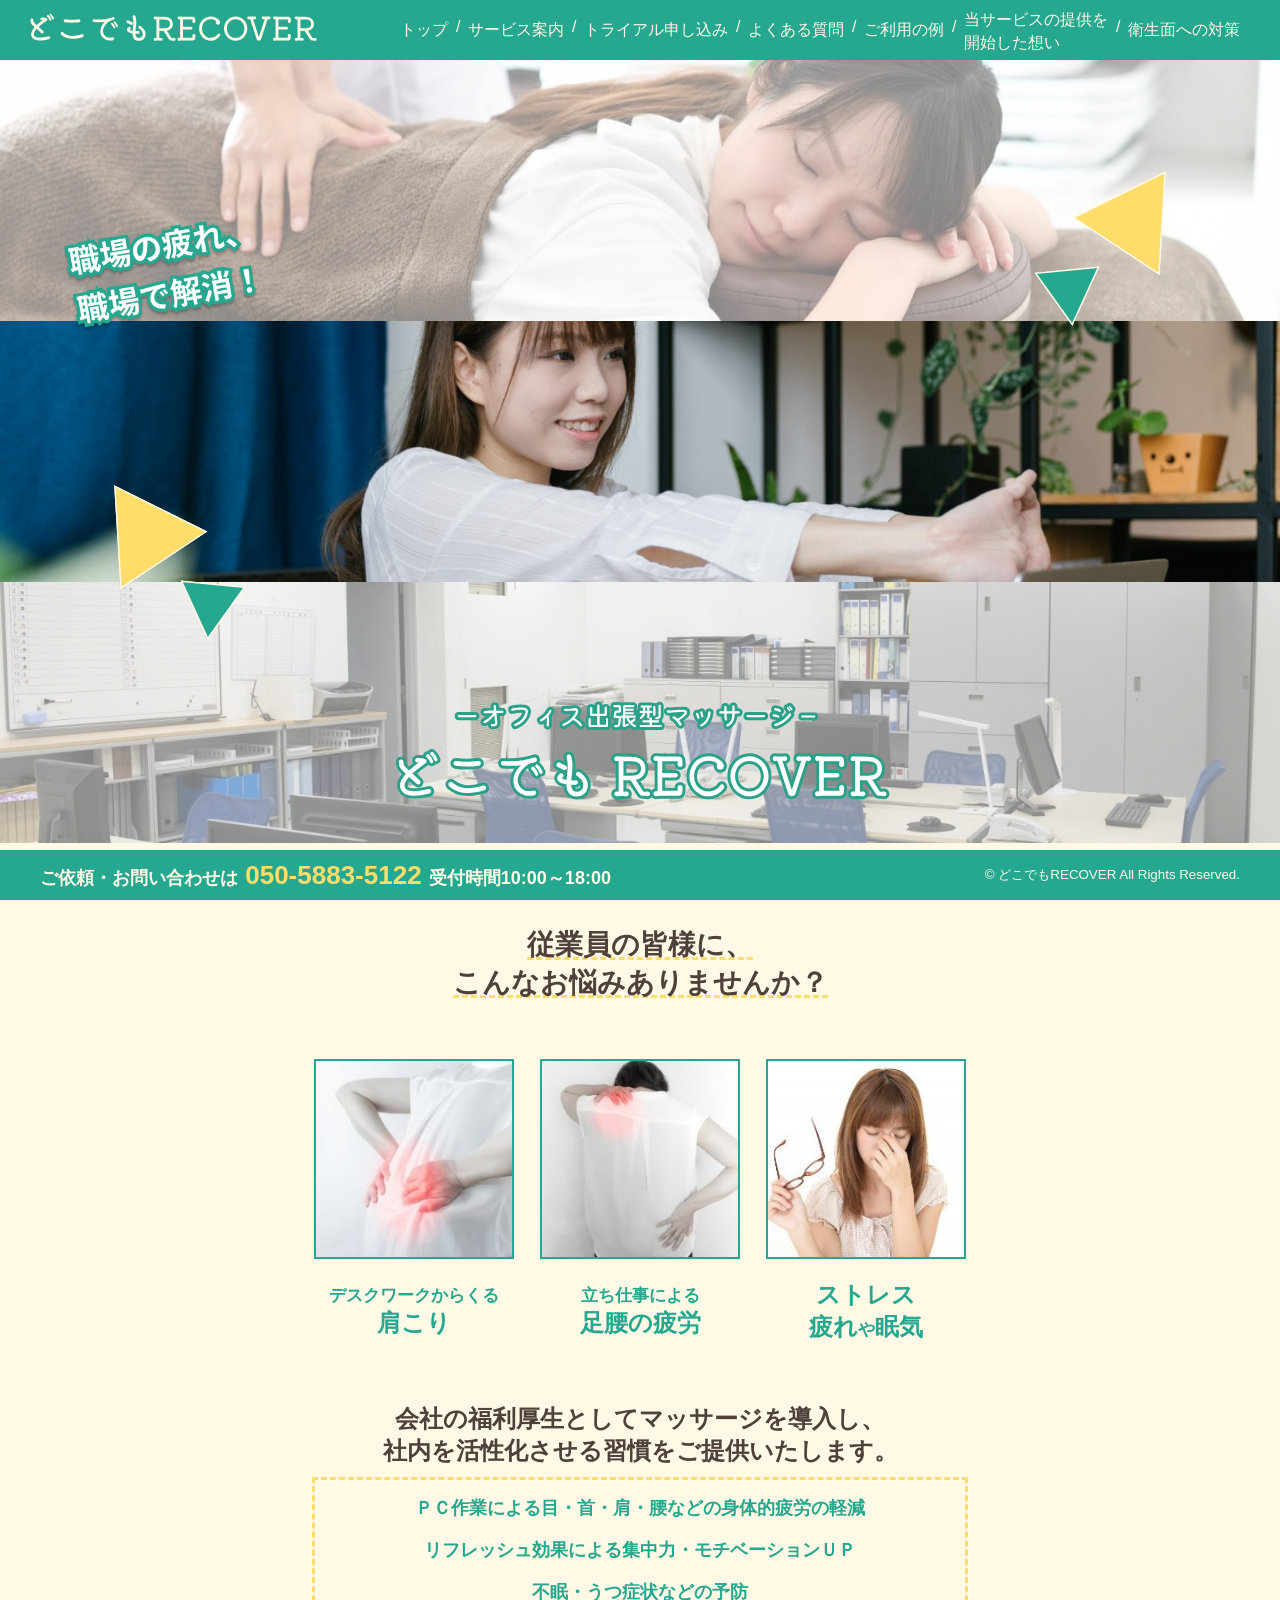
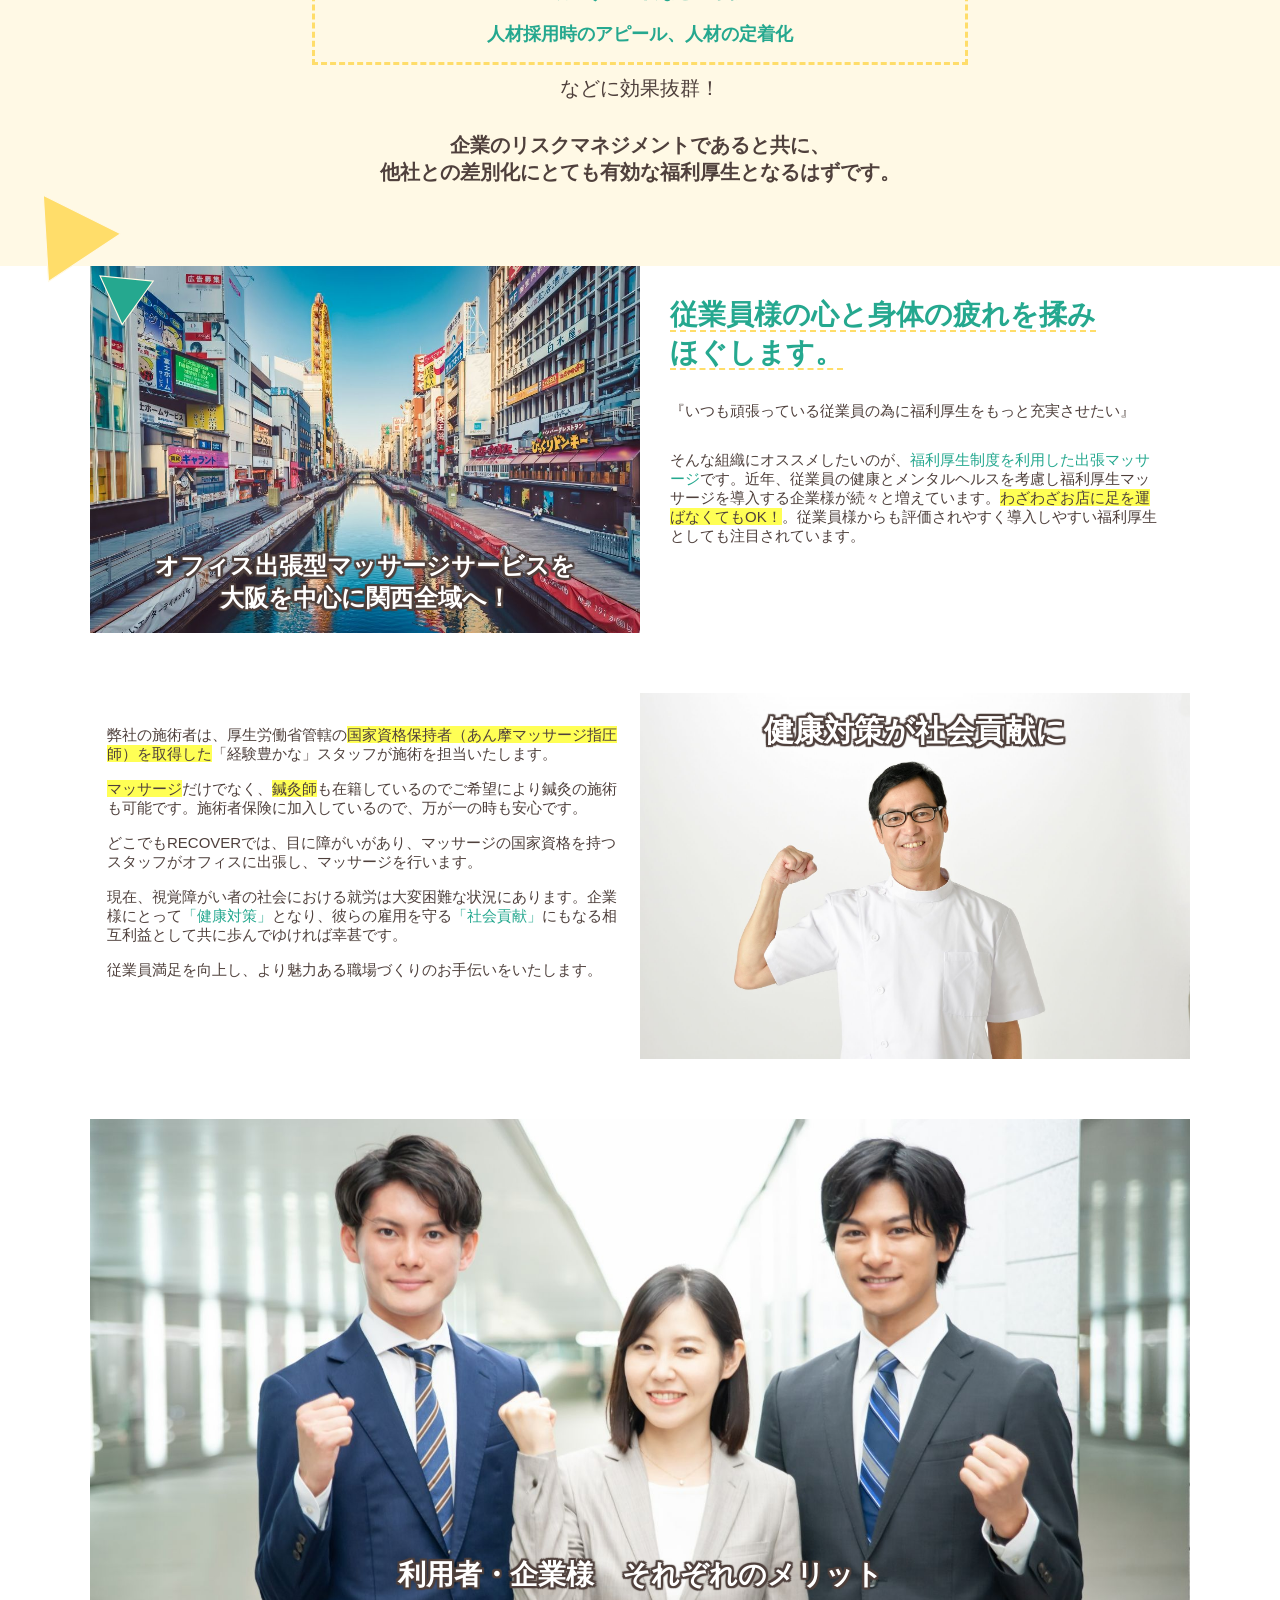
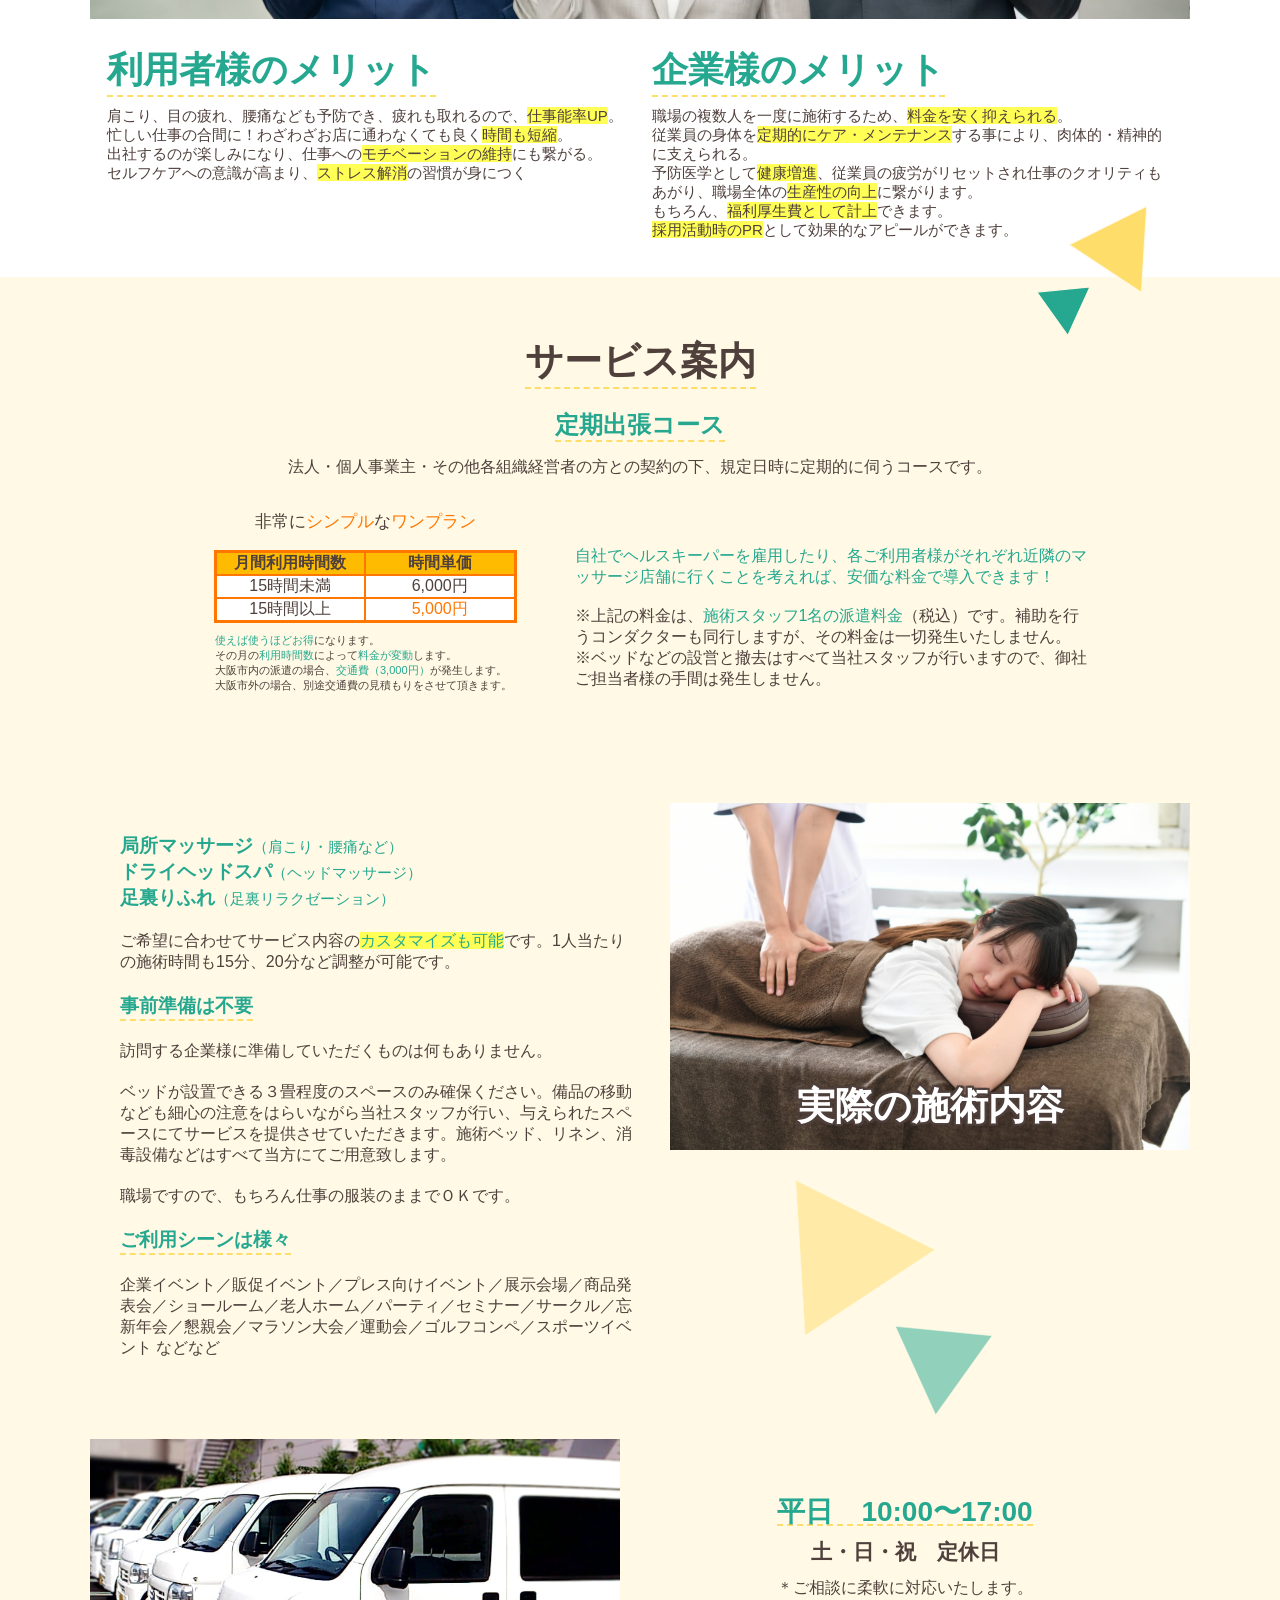
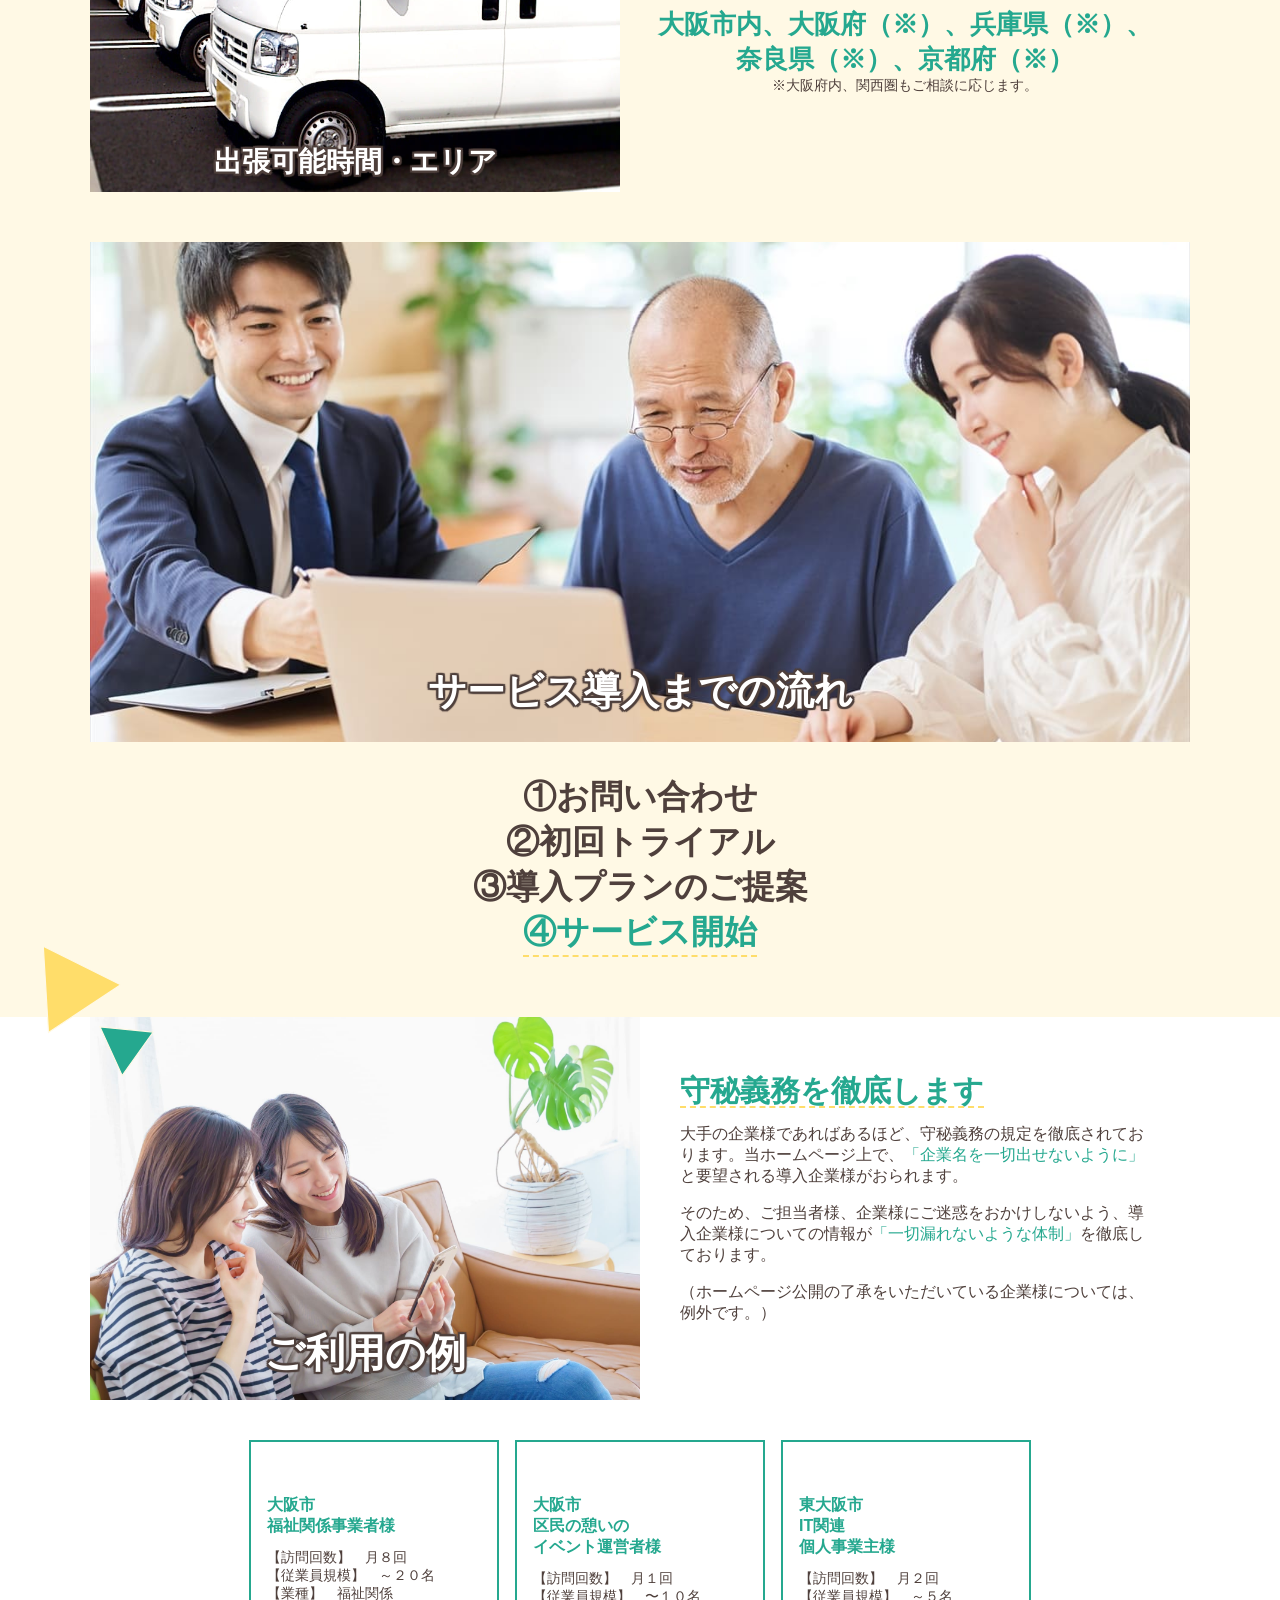
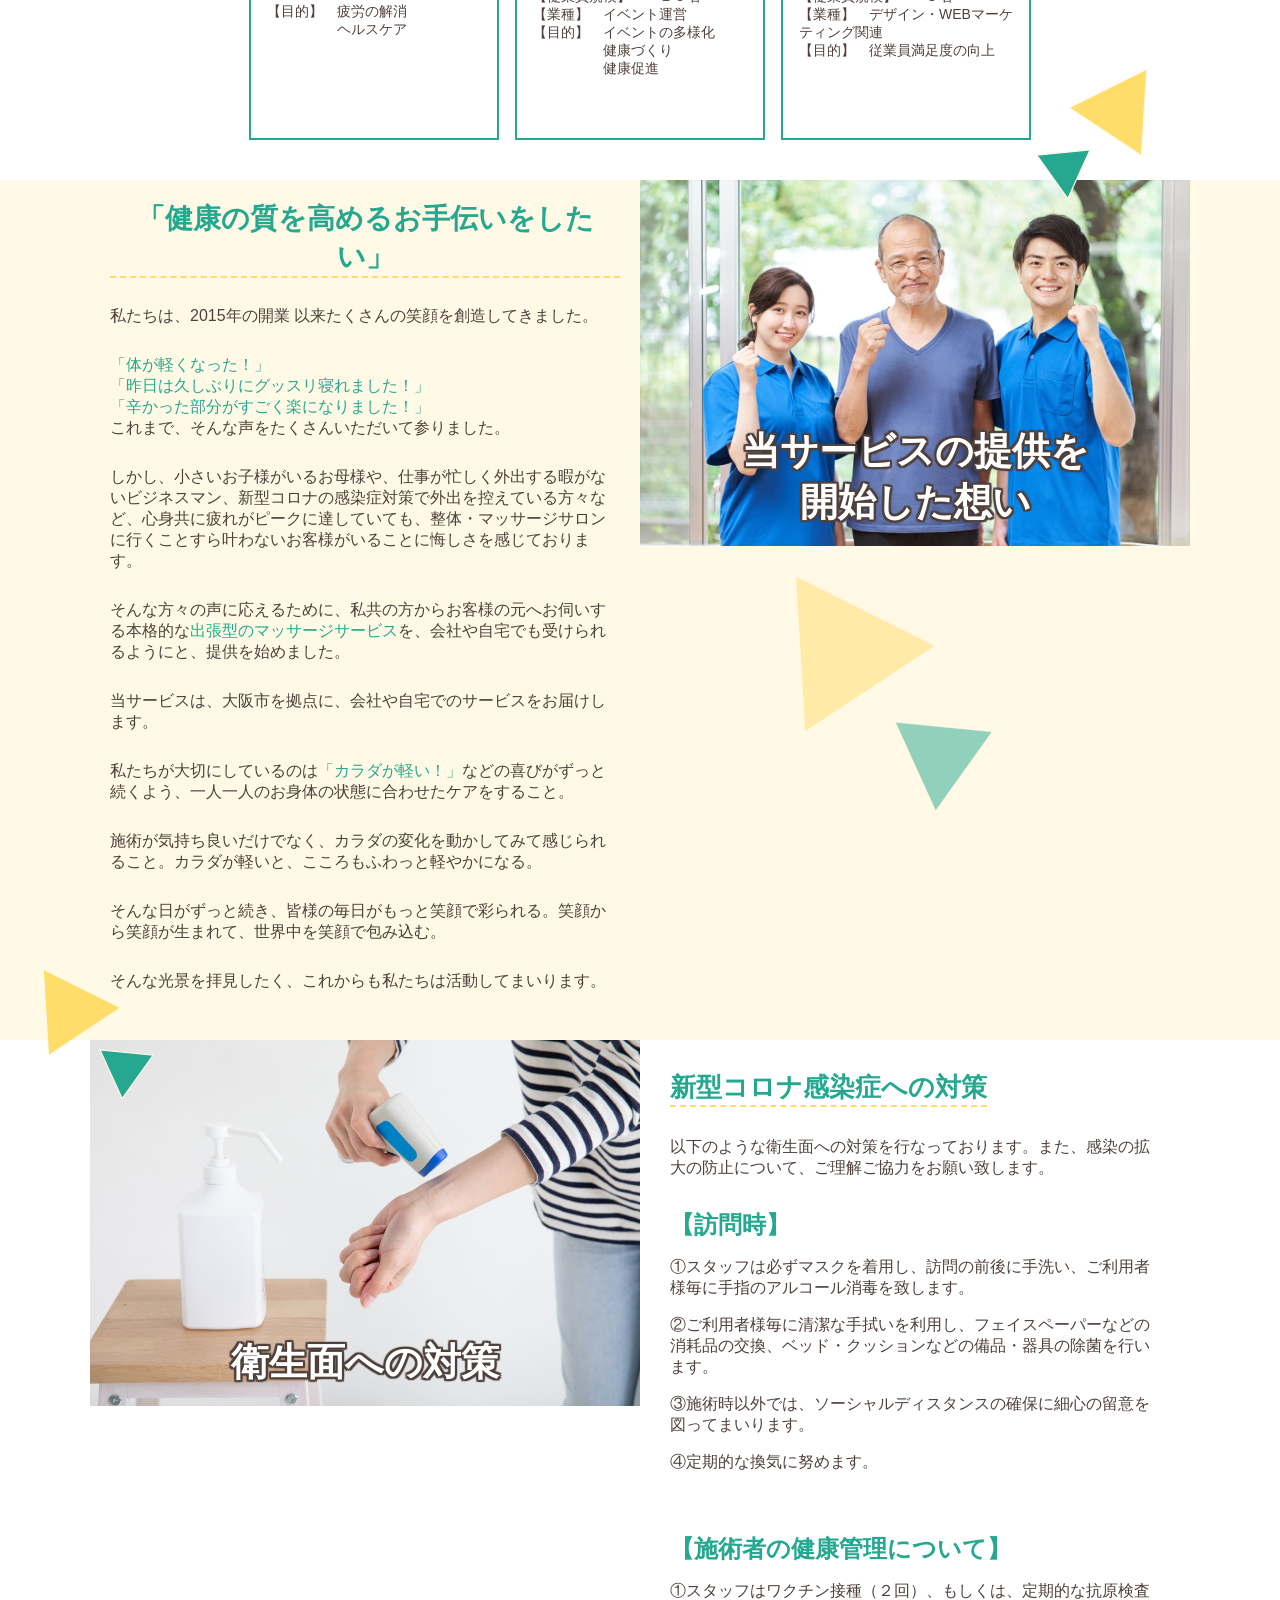
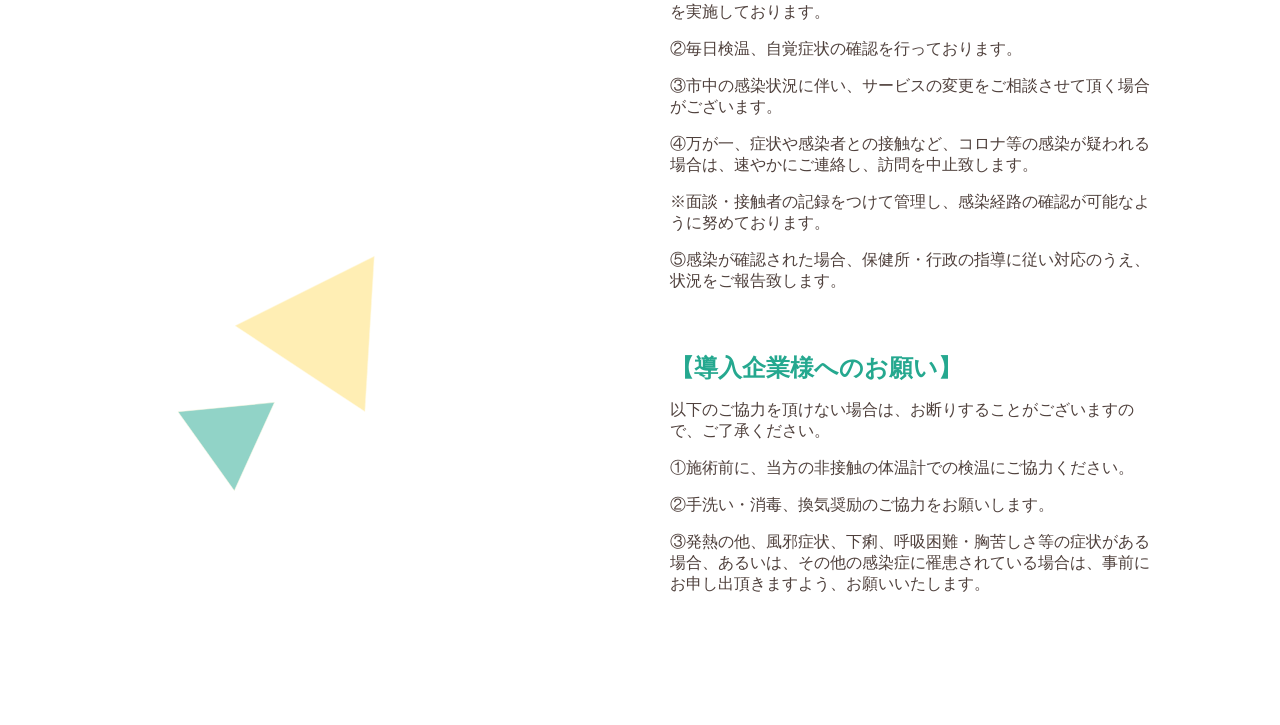
==== commit 91a25e17: "Remove back-to-portfolio tag from work pages" ====
--- a/dokodemo/index.html
+++ b/dokodemo/index.html
@@ -339,14 +339,6 @@
         </div>
     </footer>
     <script src="script.js"></script>
-<!-- portfolio-back -->
-<style>
-.pf-back{position:fixed;left:0;top:42%;z-index:2147483000;writing-mode:vertical-rl;padding:14px 7px;font:500 12px/1 "JetBrains Mono",ui-monospace,Menlo,monospace;letter-spacing:.12em;color:#e8eaf0;background:rgba(5,6,10,.82);border:1px solid rgba(255,255,255,.18);border-left:0;border-radius:0 10px 10px 0;text-decoration:none;backdrop-filter:blur(8px);-webkit-backdrop-filter:blur(8px);transition:background .2s,color .2s,padding .2s}
-.pf-back:hover{background:#5ef2ff;color:#031014;padding-right:11px}
-@media print{.pf-back{display:none}}
-</style>
-<a class="pf-back" href="../../" aria-label="ポートフォリオに戻る">← sonp.jp</a>
-<script>if(window.top!==window.self){var b=document.querySelector(".pf-back");if(b)b.remove()}</script>
 </body>
 </html>
 
